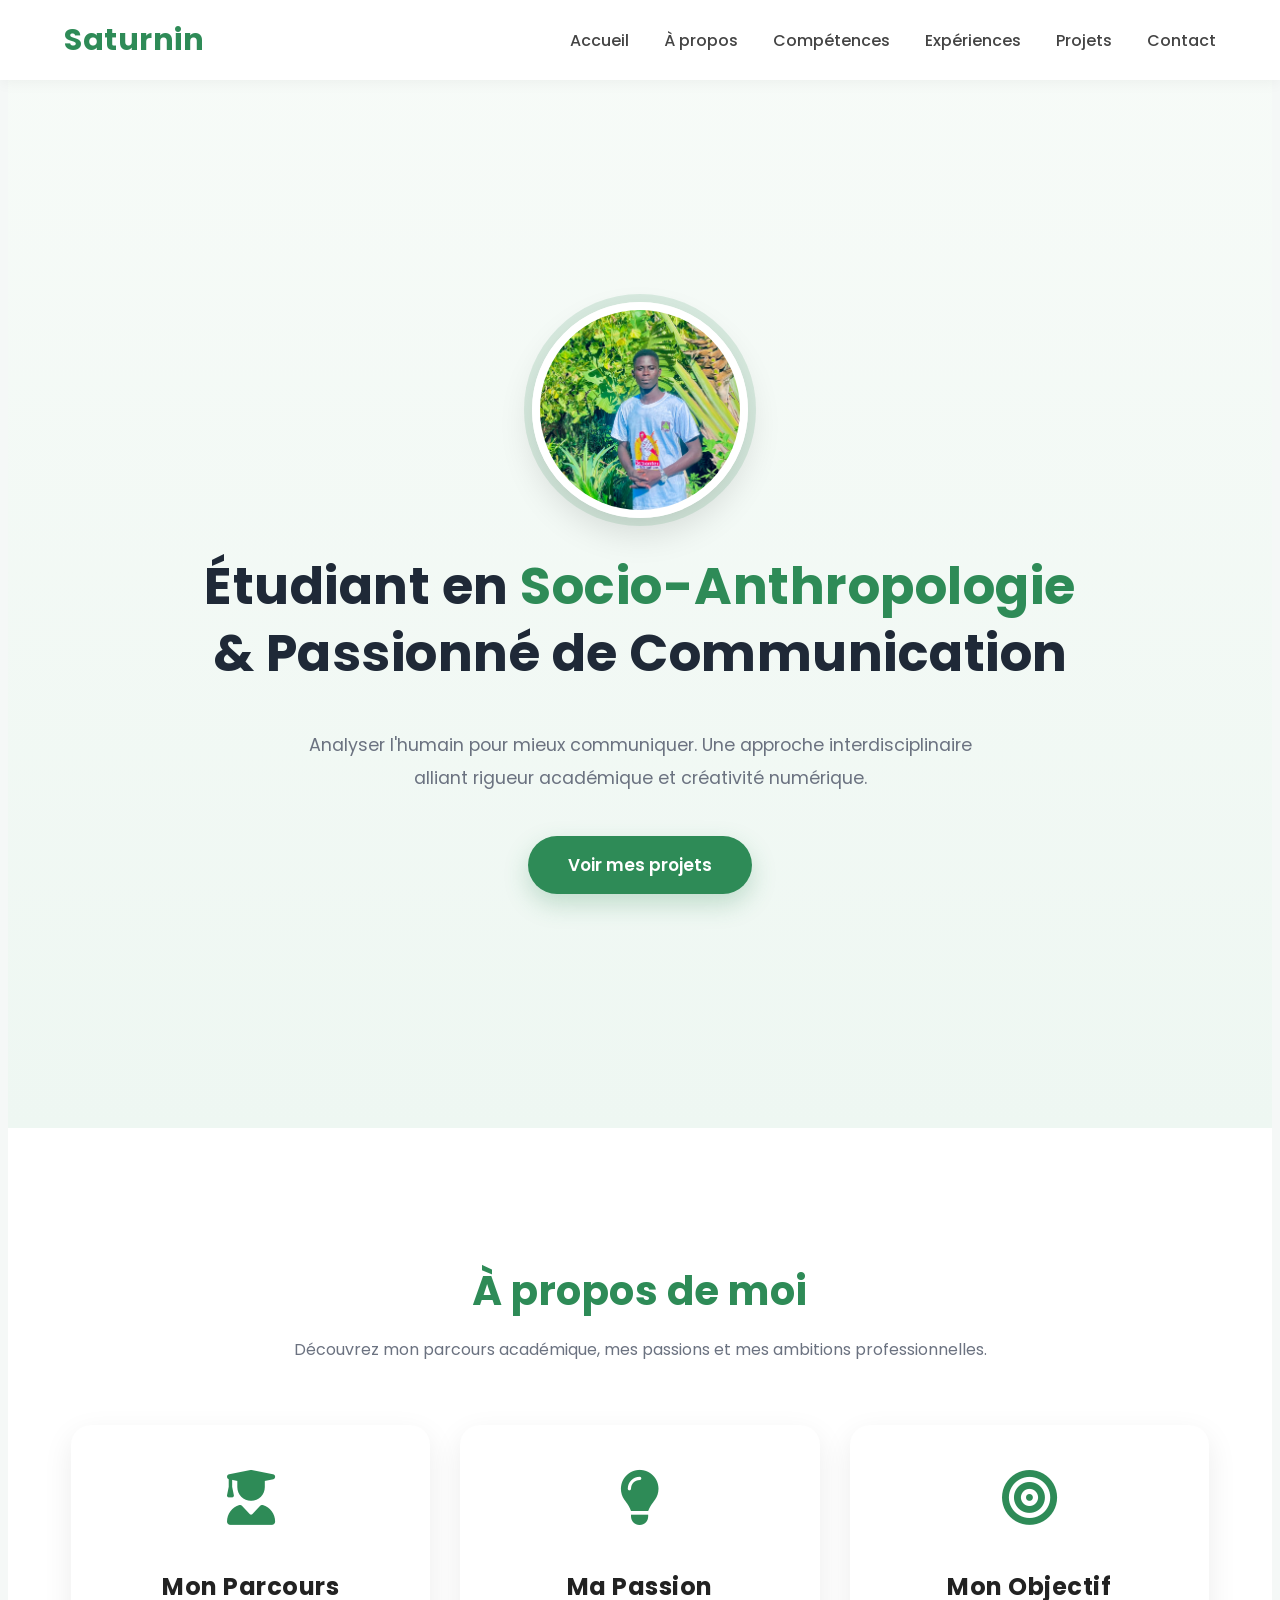
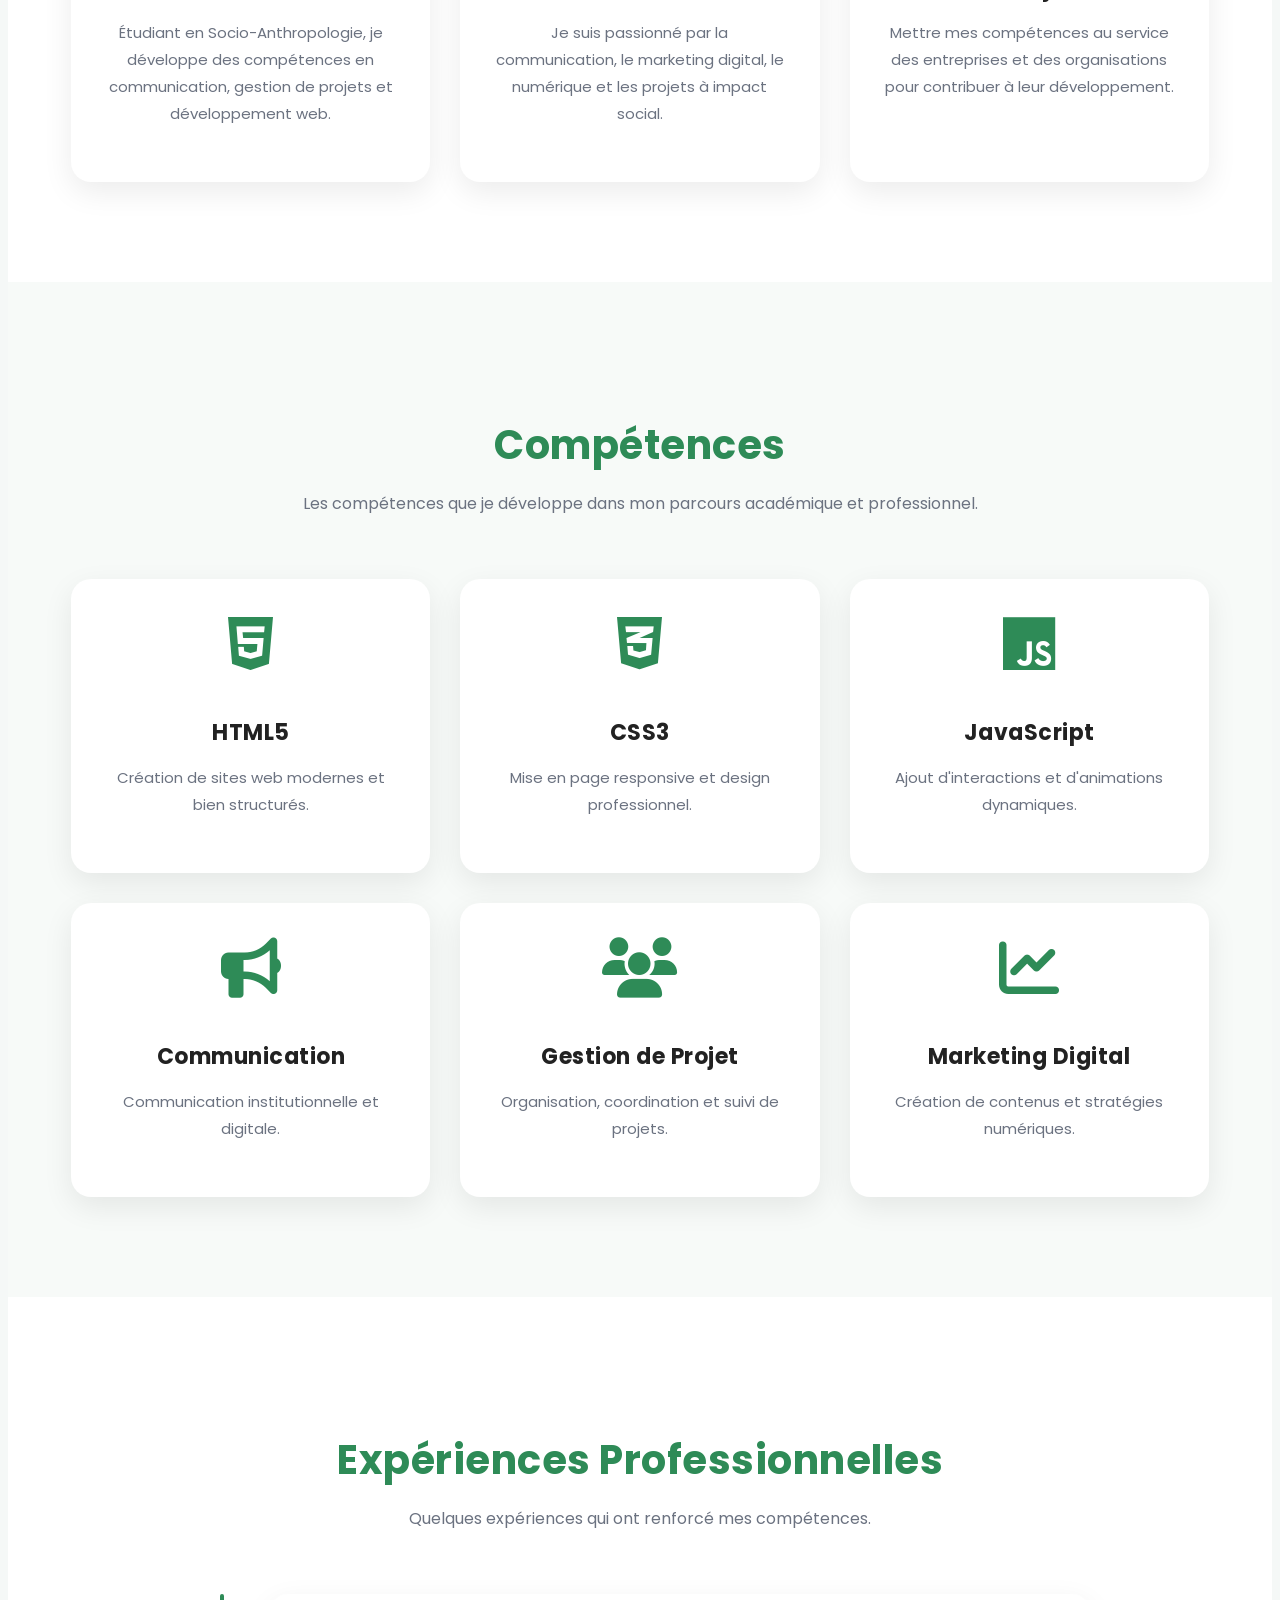
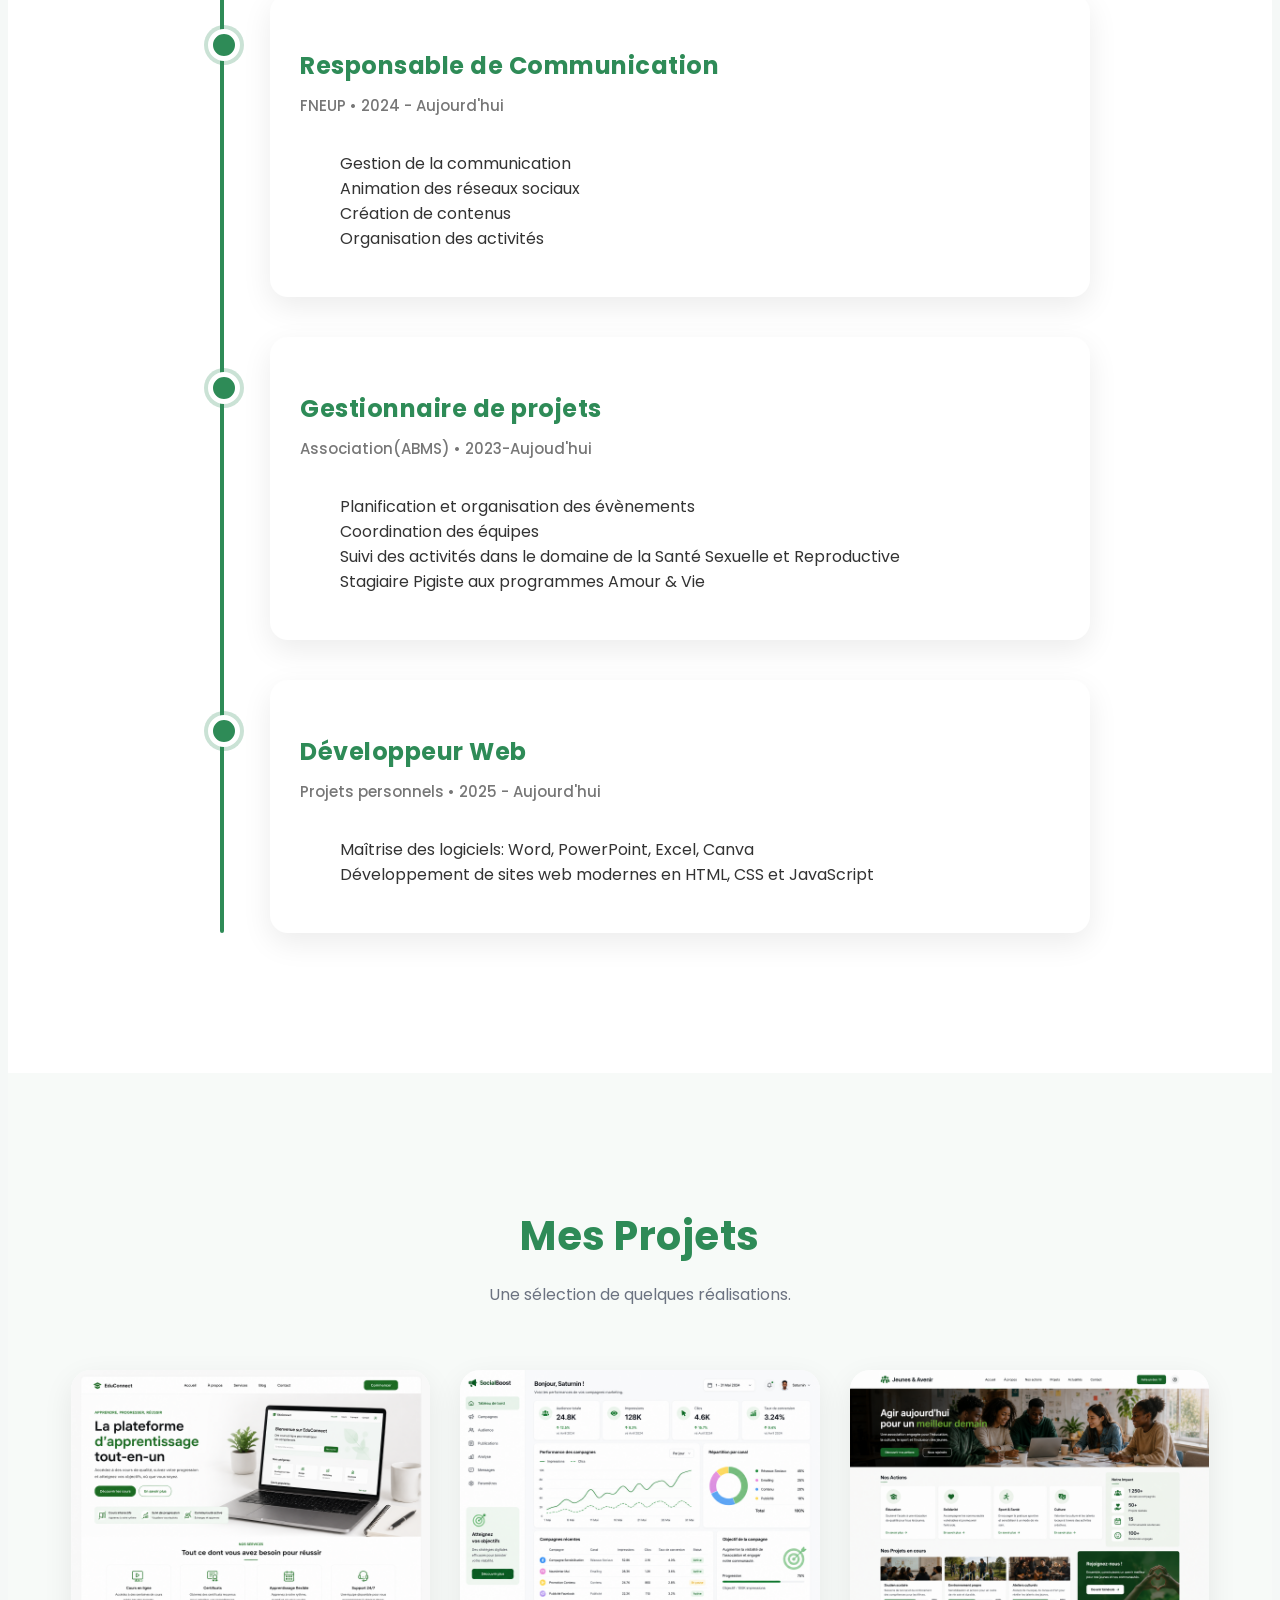
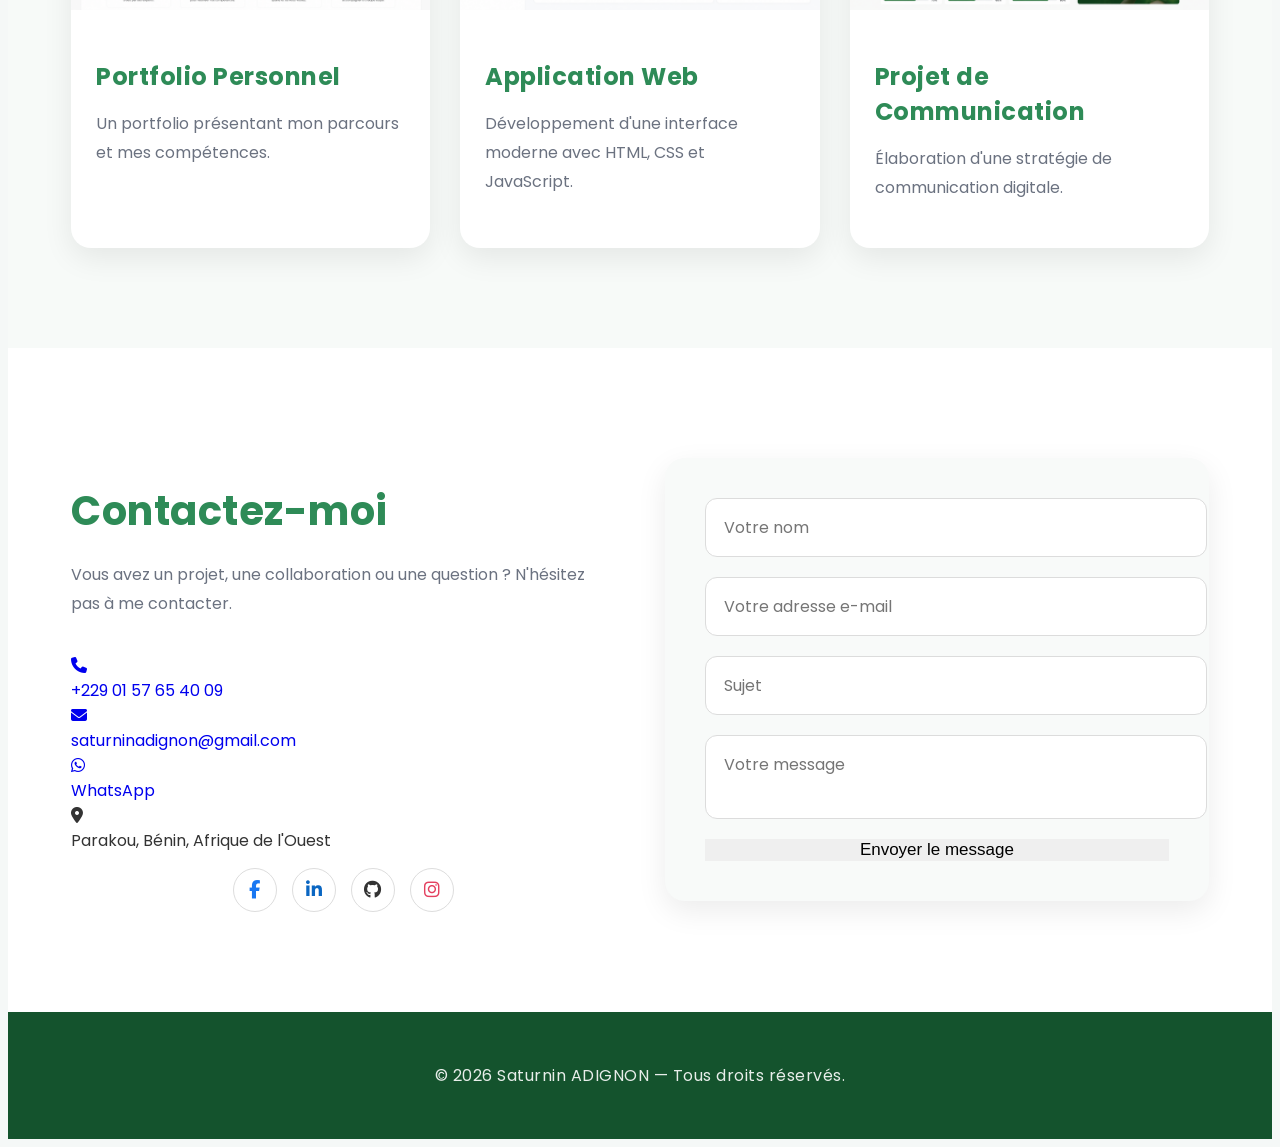
==== index.html @ 18c43eaa "Update index.html" ====
<!DOCTYPE html>
<html lang="fr">

<head>
    <meta charset="UTF-8">
    <meta name="viewport" content="width=device-width, initial-scale=1.0">
      <meta name="google-site-verification" content="kB-WthwVeuxl7f71xbuZVBMgKgtyK1ZBvYNT_BK1744" />
    <title>Saturnin ADIGNON | Portfolio</title>

    <meta name="description" content="Portfolio professionnel de Saturnin ADIGNON">

    <link rel="preconnect" href="https://fonts.googleapis.com">

    <link rel="preconnect" href="https://fonts.gstatic.com" crossorigin>

    <link href="https://fonts.googleapis.com/css2?family=Poppins:wght@300;400;500;600;700;800&display=swap" rel="stylesheet">

    <link rel="stylesheet" href="https://cdnjs.cloudflare.com/ajax/libs/font-awesome/6.7.2/css/all.min.css">

    <link rel="stylesheet" href="style.css">

</head>

<body>

<header>

<div class="container">

<div class="logo">

<h2>Saturnin</h2>
</div>
    
<nav>
<ul>

<li><a href="#accueil">Accueil</a></li>

<li><a href="#apropos">À propos</a></li>

<li><a href="#competences">Compétences</a></li>

<li><a href="#experiences">Expériences</a></li>

<li><a href="#projets">Projets</a></li>

<li><a href="#contact">Contact</a></li>

</ul>

</nav>

<div class="menu">
<button id="menu-btn"> <i class="fas fa-bars"></i> </button>

</div>

</div>

</header>

<!-- ACCUEIL -->

<section class="hero" id="accueil">

<div class="hero-content">

<img src="photo.jpg" alt="Saturnin ADIGNON">

<h1>

Étudiant en

<span>Socio-Anthropologie</span>

& Passionné de Communication

</h1>

<p>

Analyser l'humain pour mieux communiquer.

Une approche interdisciplinaire alliant rigueur académique et créativité numérique.

</p>

<div class="hero-btn">

<a href="#projets" class="btn">

Voir mes projets

</a>

</div>

</div>

</section>

<!-- A PROPOS -->

<section class="about" id="apropos">

<div class="container">

<h2>À propos de moi</h2>

<p class="titre">

Découvrez mon parcours académique, mes passions et mes ambitions professionnelles.

</p>

<div class="about-grid">

<div class="about-card">

<i class="fa-solid fa-user-graduate"></i>

<h3>Mon Parcours</h3>

<p>

Étudiant en Socio-Anthropologie, je développe des compétences en communication, gestion de projets et développement web.

</p>

</div>

<div class="about-card">

<i class="fa-solid fa-lightbulb"></i>

<h3>Ma Passion</h3>

<p>

Je suis passionné par la communication, le marketing digital, le numérique et les projets à impact social.

</p>

</div>

<div class="about-card">

<i class="fa-solid fa-bullseye"></i>

<h3>Mon Objectif</h3>

<p>

Mettre mes compétences au service des entreprises et des organisations pour contribuer à leur développement.

</p>

</div>

</div>

</div>

</section>
<!-- ==========================
     COMPÉTENCES
========================== -->

<section class="skills" id="competences">

    <div class="container">

        <h2>Compétences</h2>

        <p class="titre">
            Les compétences que je développe dans mon parcours académique et professionnel.
        </p>

        <div class="skills-grid">

            <div class="skill-card">
                <i class="fa-brands fa-html5"></i>
                <h3>HTML5</h3>
                <p>Création de sites web modernes et bien structurés.</p>
            </div>

            <div class="skill-card">
                <i class="fa-brands fa-css3-alt"></i>
                <h3>CSS3</h3>
                <p>Mise en page responsive et design professionnel.</p>
            </div>

            <div class="skill-card">
                <i class="fa-brands fa-js"></i>
                <h3>JavaScript</h3>
                <p>Ajout d'interactions et d'animations dynamiques.</p>
            </div>

            <div class="skill-card">
                <i class="fa-solid fa-bullhorn"></i>
                <h3>Communication</h3>
                <p>Communication institutionnelle et digitale.</p>
            </div>

            <div class="skill-card">
                <i class="fa-solid fa-users"></i>
                <h3>Gestion de Projet</h3>
                <p>Organisation, coordination et suivi de projets.</p>
            </div>

            <div class="skill-card">
                <i class="fa-solid fa-chart-line"></i>
                <h3>Marketing Digital</h3>
                <p>Création de contenus et stratégies numériques.</p>
            </div>

        </div>

    </div>

</section>

<!-- ==========================
     EXPÉRIENCES
========================== -->

<section class="experience" id="experiences">

    <div class="container">

        <h2>Expériences Professionnelles</h2>

        <p class="titre">
            Quelques expériences qui ont renforcé mes compétences.
        </p>

        <div class="timeline">

            <div class="timeline-item">

                <h3>Responsable de Communication</h3>

                <span>FNEUP • 2024 - Aujourd'hui</span>

                <ul class="tasks">
                  <li>Gestion de la communication</li>
                  <li>Animation des réseaux sociaux</li>
                  <li>Création de contenus</li>
                  <li>Organisation des activités</li>
                </ul>

            </div>

            <div class="timeline-item">

                <h3>Gestionnaire de projets</h3>

                <span>Association(ABMS) • 2023-Aujoud'hui</span>
                <ul class="tasks">
                 <li>Planification et organisation des évènements</li>
                 <li>Coordination des équipes</li>
                 <li>Suivi des activités dans le domaine de la Santé Sexuelle et Reproductive</li>
                 <li>Stagiaire Pigiste aux programmes Amour & Vie</li>
                </ul>
            </div>

            <div class="timeline-item">

                <h3>Développeur Web</h3>

                <span>Projets personnels • 2025 - Aujourd'hui</span>

               <ul class="tasks">
                <li>Maîtrise des logiciels: Word, PowerPoint, Excel, Canva</li>
                <li>Développement de sites web modernes en HTML, CSS et JavaScript</li>
                     </ul> 
               </div>

        </div>

    </div>

</section>

<!-- ==========================
     PROJETS
========================== -->

<section class="projects" id="projets">

    <div class="container">

        <h2>Mes Projets</h2>

        <p class="titre">
            Une sélection de quelques réalisations.
        </p>

        <div class="project-grid">

            <div class="project-card">

                <img src="projet1.jpg" alt="Projet 1">

                <div class="project-content">

                    <h3>Portfolio Personnel</h3>

                    <p>
                        Un portfolio présentant mon parcours et mes compétences.
                    </p>

                </div>

            </div>

            <div class="project-card">

                <img src="projet2.jpg" alt="Projet 2">

                <div class="project-content">

                    <h3>Application Web</h3>

                    <p>
                        Développement d'une interface moderne avec HTML, CSS et JavaScript.
                    </p>

                </div>

            </div>

            <div class="project-card">

                <img src="projet3.jpg" alt="Projet 3">

                <div class="project-content">

                    <h3>Projet de Communication</h3>

                    <p>
                        Élaboration d'une stratégie de communication digitale.
                    </p>

                </div>

            </div>

        </div>

    </div>

</section>
<!-- ==========================
     CONTACT
========================== -->

<section class="contact" id="contact">

    <div class="container">

        <div class="contact-content">

            <div class="contact-info">

                <h2>Contactez-moi</h2>

                <p>
                    Vous avez un projet, une collaboration ou une question ?
                    N'hésitez pas à me contacter.
                </p>

            <div class="contact-list">
    <a href="tel:+2290157654009" class="contact-item">
    <div class="icon-circle"><i class="fas fa-phone"></i></div>
    <span>+229 01 57 65 40 09</span>
  </a>

  <a href="mailto:saturninadignon@gmail.com" class="contact-item">
    <div class="icon-circle"><i class="fas fa-envelope"></i></div>
    <span>saturninadignon@gmail.com</span>
  </a>

  <a href="https://wa.me/2290157654009" target="_blank" class="contact-item">
    <div class="icon-circle"><i class="fab fa-whatsapp"></i></div>
    <span>WhatsApp</span>
  </a>

  <div class="contact-item">
    <div class="icon-circle"><i class="fas fa-location-dot"></i></div>
    <span>Parakou, Bénin, Afrique de l'Ouest</span>
  </div>

            </div>

<style>
.social-nouveau {
    display: flex;
    gap: 15px;
    justify-content: center;
    margin-top: 15px;
}
.social-nouveau a {
    width: 42px;
    height: 42px;
    border-radius: 50%;
    border: 1.5px solid #ddd;
    background-color: white;
    display: flex;
    align-items: center;
    justify-content: center;
    text-decoration: none;
    font-size: 18px;
    transition: 0.3s;
    color: #555;
}
.social-nouveau a:hover { transform: scale(1.1); border-color: #25D366; }
.social-nouveau .fb i { color: #1877F2; }
.social-nouveau .in i { color: #0A66C2; }
.social-nouveau .gh i { color: #333; }
.social-nouveau .ig i { color: #E4405F; }
</style>

    <div class="social-nouveau">
                <a href="https://www.facebook.com/profile.php?id=61576527830989" target="_blank" class="fb"><i class="fab fa-facebook-f"></i></a>
                <a href="https://www.linkedin.com/in/saturnin-adignon-68b606406" target="_blank" class="in"><i class="fab fa-linkedin-in"></i></a>
                <a href="https://github.com/copilot" target="_blank" class="gh"><i class="fab fa-github"></i></a>
                <a href="https://www.instagram.com/adignonmahugnon" target="_blank" class="ig"><i class="fab fa-instagram"></i></a>
          </div>

            </div>

            <div class="contact-form">

                <form action="https://formspree.io/f/xwvdzwno" method="POST">
  
                     <input type="text" name="nom" placeholder="Votre nom" required>
  
                     <input type="email" name="email" placeholder="Votre adresse e-mail" required>
  
                     <input type="text" name="sujet" placeholder="Sujet">
  
                     <textarea name="message" placeholder="Votre message" required></textarea>
  
                     <button type="submit">Envoyer le message</button>

               </form>
            </div>

        </div>

    </div>

</section>

<!-- ==========================
     FOOTER
========================== -->

<footer>

    <div class="container">

        <p>

            © 2026 Saturnin ADIGNON — Tous droits réservés.

        </p>

    </div>

</footer>

<!-- Bouton retour en haut -->

<button id="scrollTop">

    <i class="fa-solid fa-arrow-up"></i>

</button>

<!-- JavaScript -->

<script src="js/script.js"></script>

<script>
// 1. Ouvrir/Fermer quand on clique sur le bouton ☰
document.getElementById('menu-btn').addEventListener('click', function() {
    document.querySelector('nav').classList.toggle('active');
});

// 2. Fermer quand on clique sur un lien du menu
document.querySelectorAll('nav a').forEach(link => {
    link.addEventListener('click', function() {
        document.querySelector('nav').classList.remove('active');
    });
});
</script>

</body>
</html>
</body>

</html>
---- style.css ----
*====================================================
  PORTFOLIO SATURNIN ADIGNON
  FICHIER CSS
=====================================================*/

/*==========================
 GOOGLE FONT
==========================*/

@import url('https://fonts.googleapis.com/css2?family=Poppins:wght@300;400;500;600;700;800&display=swap');

/*==========================
 RESET
==========================*/

*{
    margin:0;
    padding:0;
    box-sizing:border-box;
    scroll-behavior:smooth;
}

html{
    scroll-behavior:smooth;
}

body{

    font-family:'Poppins',sans-serif;
    background:#f5f8f7;
    color:#333;
    overflow-x:hidden;

}

img{
    max-width:100%;
    display:block;
}

a{

    text-decoration:none;

}

ul{

    list-style:none;

}

.container{

    width:90%;
    max-width:1200px;
    margin:auto;

}

/*==========================
 VARIABLES
==========================*/

:root{

    --vert:#2E8B57;
    --vert-fonce:#166534;
    --gris:#6b7280;
    --blanc:#ffffff;
    --fond:#f5f8f7;
    --ombre:0 10px 30px rgba(0,0,0,.08);
    --transition:.4s;

}

/*==========================
 HEADER
==========================*/

header{

    position:fixed;

    top:0;

    left:0;

    width:100%;

    background:#ffffff;

    z-index:1000;

    box-shadow:0 2px 15px rgba(0,0,0,.05);

}

header .container{

    display:flex;

    justify-content:space-between;

    align-items:center;

    height:80px;

}

.logo h2{

    color:var(--vert);

    font-size:30px;

    font-weight:700;

}

/*==========================
 MENU
==========================*/

nav ul{

    display:flex;

    gap:35px;

}

nav ul li a{

    color:#444;

    font-weight:500;

    transition:var(--transition);

    position:relative;

}

nav ul li a:hover{

    color:var(--vert);

}

nav ul li a::after{

    content:"";

    position:absolute;

    width:0;

    height:3px;

    background:var(--vert);

    left:0;

    bottom:-8px;

    transition:.4s;

}

nav ul li a:hover::after{

    width:100%;

}

/*==========================
 MENU MOBILE
==========================*/

.menu{

    display:none;

    font-size:30px;

    cursor:pointer;

    color:var(--vert);

}

/*==========================
 BOUTON
==========================*/

.btn{

    display:inline-block;

    padding:15px 35px;

    background:var(--vert);

    color:white;

    border-radius:50px;

    transition:.4s;

    font-weight:600;

    box-shadow:0 10px 25px rgba(46,139,87,.25);

}

.btn:hover{

    background:var(--vert-fonce);

    transform:translateY(-5px);

}
/*====================================================
  SECTION HERO (ACCUEIL)
=====================================================*/

.hero{

    min-height:100vh;

    display:flex;

    justify-content:center;

    align-items:center;

    text-align:center;

    padding:140px 20px 80px;

    background:linear-gradient(180deg,#f7fbf8 0%,#eef7f2 100%);

}

.hero-content{

    max-width:900px;

}

.hero-content img{

    width:200px;

    height:200px;

    border-radius:50%;

    object-fit:cover;

    margin:auto;

    border:8px solid #ffffff;

    box-shadow:
    0 0 0 8px rgba(46,139,87,.15),
    0 15px 35px rgba(0,0,0,.12);

    transition:.4s;

}

.hero-content img:hover{

    transform:scale(1.05);

}

.hero-content h1{

    margin-top:35px;

    font-size:3.2rem;

    line-height:1.3;

    font-weight:700;

    color:#1f2937;

}

.hero-content span{

    color:var(--vert);

}

.hero-content p{

    margin:30px auto;

    max-width:700px;

    color:var(--gris);

    font-size:1.1rem;

    line-height:1.9;

}

.hero-btn{

    margin-top:40px;

}

.hero-btn .btn{

    font-size:17px;

    padding:16px 40px;

}

.hero-btn .btn:hover{

    transform:translateY(-6px);

}

/*==========================
  ANIMATION HERO
==========================*/

.hero-content{

    animation:fadeUp 1s ease;

}

@keyframes fadeUp{

    from{

        opacity:0;

        transform:translateY(40px);

    }

    to{

        opacity:1;

        transform:translateY(0);

    }

}

/*==========================
  PETITS ÉCRANS
==========================*/

@media(max-width:992px){

.hero-content h1{

font-size:2.6rem;

}

}

@media(max-width:768px){

.hero{

padding-top:120px;

}

.hero-content img{

width:170px;

height:170px;

}

.hero-content h1{

font-size:2rem;

}

.hero-content p{

font-size:16px;

}

.hero-btn .btn{

width:100%;

max-width:280px;

}

}
/*====================================================
  SECTION À PROPOS
=====================================================*/

.about{

    padding:100px 0;

    background:#ffffff;

}

.about h2{

    text-align:center;

    font-size:2.5rem;

    color:var(--vert);

    margin-bottom:15px;

}

.about .titre{

    text-align:center;

    color:var(--gris);

    max-width:700px;

    margin:0 auto 60px;

    line-height:1.8;

}

.about-grid{

    display:grid;

    grid-template-columns:repeat(3,1fr);

    gap:30px;

}

.about-card{

    background:#ffffff;

    padding:40px 30px;

    border-radius:20px;

    text-align:center;

    box-shadow:var(--ombre);

    transition:var(--transition);

    border-top:5px solid transparent;

}

.about-card:hover{

    transform:translateY(-12px);

    border-top:5px solid var(--vert);

    box-shadow:0 20px 40px rgba(0,0,0,.12);

}

.about-card i{

    font-size:55px;

    color:var(--vert);

    margin-bottom:20px;

}

.about-card h3{

    font-size:24px;

    margin-bottom:15px;

    color:#222;

}

.about-card p{

    color:var(--gris);

    line-height:1.8;

    font-size:15px;

}

/*==========================
  RESPONSIVE
==========================*/

@media(max-width:992px){

.about-grid{

grid-template-columns:repeat(2,1fr);

}

}

@media(max-width:768px){

.about{

padding:80px 0;

}

.about h2{

font-size:2rem;

}

.about-grid{

grid-template-columns:1fr;

gap:25px;

}

.about-card{

padding:35px 25px;

}

.about-card i{

font-size:45px;

}

.about-card h3{

font-size:22px;

}

}
/*====================================================
  SECTION COMPÉTENCES
=====================================================*/

.skills{

    padding:100px 0;

    background:#f7faf8;

}

.skills h2{

    text-align:center;

    font-size:2.5rem;

    color:var(--vert);

    margin-bottom:15px;

}

.skills .titre{

    text-align:center;

    color:var(--gris);

    max-width:700px;

    margin:0 auto 60px;

    line-height:1.8;

}

.skills-grid{

    display:grid;

    grid-template-columns:repeat(3,1fr);

    gap:30px;

}

.skill-card{

    background:#ffffff;

    padding:35px 30px;

    text-align:center;

    border-radius:20px;

    box-shadow:var(--ombre);

    transition:var(--transition);

    cursor:pointer;

    border-bottom:5px solid transparent;

}

.skill-card:hover{

    transform:translateY(-10px);

    border-bottom:5px solid var(--vert);

    box-shadow:0 20px 40px rgba(0,0,0,.12);

}

.skill-card i{

    font-size:60px;

    color:var(--vert);

    margin-bottom:20px;

}

.skill-card h3{

    font-size:22px;

    margin-bottom:15px;

    color:#222;

}

.skill-card p{

    color:var(--gris);

    line-height:1.8;

    font-size:15px;

}

/*==========================
ANIMATION DES CARTES
==========================*/

.skill-card:hover i{

    transform:scale(1.2) rotate(8deg);

    transition:.4s;

}

/*==========================
RESPONSIVE
==========================*/

@media(max-width:992px){

.skills-grid{

grid-template-columns:repeat(2,1fr);

}

}

@media(max-width:768px){

.skills{

padding:80px 0;

}

.skills h2{

font-size:2rem;

}

.skills-grid{

grid-template-columns:1fr;

gap:25px;

}

.skill-card{

padding:30px 25px;

}

.skill-card i{

font-size:50px;

}

.skill-card h3{

font-size:20px;

}

}
/*====================================================
  SECTION EXPÉRIENCES
=====================================================*/

.experience{

    padding:100px 0;

    background:#ffffff;

}

.experience h2{

    text-align:center;

    font-size:2.5rem;

    color:var(--vert);

    margin-bottom:15px;

}

.experience .titre{

    text-align:center;

    color:var(--gris);

    max-width:700px;

    margin:0 auto 60px;

    line-height:1.8;

}

/*==========================
 TIMELINE
==========================*/

.timeline{

    position:relative;

    max-width:900px;

    margin:auto;

}

.timeline::before{

    content:"";

    position:absolute;

    left:30px;

    top:0;

    width:4px;

    height:100%;

    background:var(--vert);

    border-radius:20px;

}

.timeline-item{

    position:relative;

    background:#fff;

    margin-left:80px;

    margin-bottom:40px;

    padding:30px;

    border-radius:18px;

    box-shadow:var(--ombre);

    transition:var(--transition);

}

.timeline-item:hover{

    transform:translateY(-8px);

    box-shadow:0 20px 40px rgba(0,0,0,.12);

}

.timeline-item::before{

    content:"";

    position:absolute;

    width:22px;

    height:22px;

    border-radius:50%;

    background:var(--vert);

    left:-62px;

    top:35px;

    border:5px solid #fff;

    box-shadow:0 0 0 4px rgba(46,139,87,.25);

}

.timeline-item h3{

    color:var(--vert);

    font-size:24px;

    margin-bottom:10px;

}

.timeline-item span{

    display:inline-block;

    color:#777;

    font-size:15px;

    margin-bottom:18px;

    font-weight:500;

}

.timeline-item p{

    color:var(--gris);

    line-height:1.9;

    font-size:15px;

}

/*==========================
 RESPONSIVE
==========================*/

@media(max-width:768px){

.timeline::before{

left:15px;

}

.timeline-item{

margin-left:45px;

padding:25px;

}

.timeline-item::before{

left:-40px;

width:18px;

height:18px;

}

.timeline-item h3{

font-size:20px;

}

}
/*====================================================
  SECTION PROJETS
=====================================================*/

.projects{

    padding:100px 0;

    background:#f7faf8;

}

.projects h2{

    text-align:center;

    font-size:2.5rem;

    color:var(--vert);

    margin-bottom:15px;

}

.projects .titre{

    text-align:center;

    color:var(--gris);

    max-width:700px;

    margin:0 auto 60px;

    line-height:1.8;

}

/*==========================
  GRILLE DES PROJETS
==========================*/

.project-grid{

    display:grid;

    grid-template-columns:repeat(3,1fr);

    gap:30px;

}

.project-card{

    background:#ffffff;

    border-radius:20px;

    overflow:hidden;

    box-shadow:var(--ombre);

    transition:var(--transition);

}

.project-card:hover{

    transform:translateY(-12px);

    box-shadow:0 25px 45px rgba(0,0,0,.15);

}

.project-card img{

    width:100%;

    height:240px;

    object-fit:cover;

    transition:.5s;

}

.project-card:hover img{

    transform:scale(1.08);

}

.project-content{

    padding:25px;

}

.project-content h3{

    color:var(--vert);

    font-size:24px;

    margin-bottom:15px;

}

.project-content p{

    color:var(--gris);

    line-height:1.8;

    margin-bottom:20px;

}

/*==========================
  BOUTON PROJET
==========================*/

.project-content a{

    display:inline-block;

    padding:12px 25px;

    background:var(--vert);

    color:#fff;

    border-radius:30px;

    font-weight:600;

    transition:.4s;

}

.project-content a:hover{

    background:var(--vert-fonce);

    transform:translateY(-4px);

}

/*==========================
  RESPONSIVE
==========================*/

@media(max-width:992px){

.project-grid{

grid-template-columns:repeat(2,1fr);

}

}

@media(max-width:768px){

.projects{

padding:80px 0;

}

.projects h2{

font-size:2rem;

}

.project-grid{

grid-template-columns:1fr;

gap:25px;

}

.project-card img{

height:220px;

}

.project-content{

padding:20px;

}

.project-content h3{

font-size:21px;

}

}
/*====================================================
  SECTION CONTACT
=====================================================*/

.contact{

    padding:100px 0;

    background:#ffffff;

}

.contact-content{

    display:grid;

    grid-template-columns:1fr 1fr;

    gap:50px;

    align-items:center;

}

.contact-info h2{

    font-size:2.5rem;

    color:var(--vert);

    margin-bottom:20px;

}

.contact-info>p{

    color:var(--gris);

    line-height:1.8;

    margin-bottom:35px;

}

.info p{

    display:flex;

    align-items:center;

    gap:15px;

    margin-bottom:20px;

    font-size:17px;

    color:#444;

}

.info i{

    width:50px;

    height:50px;

    background:var(--vert);

    color:#fff;

    border-radius:50%;

    display:flex;

    justify-content:center;

    align-items:center;

    font-size:20px;

}

.social{

    display:flex;

    gap:15px;

    margin-top:35px;

}

.social a{

    width:50px;

    height:50px;

    border-radius:50%;

    background:var(--vert);

    color:#fff;

    display:flex;

    justify-content:center;

    align-items:center;

    font-size:20px;

    transition:var(--transition);

}

.social a:hover{

    background:var(--vert-fonce);

    transform:translateY(-6px);

}

/*==========================
 FORMULAIRE
==========================*/

.contact-form{

    background:#f8faf9;

    padding:40px;

    border-radius:20px;

    box-shadow:var(--ombre);

}

.contact-form form{

    display:flex;

    flex-direction:column;

    gap:20px;

}

.contact-form input,

.contact-form textarea{

    width:100%;

    padding:16px 18px;

    border:1px solid #dcdcdc;

    border-radius:12px;

    outline:none;

    font-size:16px;

    font-family:'Poppins',sans-serif;

    transition:.3s;

}

.contact-form input:focus,

.contact-form textarea:focus{

    border-color:var(--vert);

    box-shadow:0 0 8px rgba(46,139,87,.2);

}

.contact-form textarea{

    resize:none;

}

.contact-form button{

    border:none;

    cursor:pointer;

    font-size:17px;

}

/*==========================
 RESPONSIVE
==========================*/

@media(max-width:992px){

.contact-content{

grid-template-columns:1fr;

}

.contact-info{

text-align:center;

}

.info p{

justify-content:center;

}

.social{

justify-content:center;

}

}

@media(max-width:768px){

.contact{

padding:80px 0;

}

.contact-info h2{

font-size:2rem;

}

.contact-form{

padding:25px;

}

}
/*
footer{====================================================
  FOOTER
=====================================================*/
footer{

    background:#14532d;

    color:#ffffff;

    padding:35px 0;

    text-align:center;
}
footer p{

    font-size:16px;

    letter-spacing:.5px;

    opacity:.9;

}

footer span{

    color:#86efac;

    font-weight:600;

}

/*====================================================
  BOUTON RETOUR EN HAUT
=====================================================*/

#scrollTop{

    position:fixed;

    right:25px;

    bottom:25px;

    width:55px;

    height:55px;

    border:none;

    border-radius:50%;

    background:var(--vert);

    color:#ffffff;

    font-size:22px;

    cursor:pointer;

    display:flex;

    justify-content:center;

    align-items:center;

    box-shadow:0 10px 25px rgba(0,0,0,.20);

    opacity:0;

    visibility:hidden;

    transition:all .4s ease;

    z-index:999;

}

#scrollTop:hover{

    background:var(--vert-fonce);

    transform:translateY(-5px) scale(1.08);

}

#scrollTop.show{

    opacity:1;

    visibility:visible;

}

/*====================================================
  SÉLECTION DU TEXTE
=====================================================*/

::selection{

    background:var(--vert);

    color:#ffffff;

}

/*====================================================
  BARRE DE DÉFILEMENT
=====================================================*/

::-webkit-scrollbar{

    width:10px;

}

::-webkit-scrollbar-track{

    background:#edf5ef;

}

::-webkit-scrollbar-thumb{

    background:var(--vert);

    border-radius:20px;

}

::-webkit-scrollbar-thumb:hover{

    background:var(--vert-fonce);


}
/*====================================================
  ANIMATIONS GÉNÉRALES
=====================================================*/

.fade-up{

    opacity:0;

    transform:translateY(50px);

    transition:all .8s ease;

}

.fade-up.active{

    opacity:1;

    transform:translateY(0);

}

/* Animation des cartes */

.about-card,
.skill-card,
.project-card,
.timeline-item,
.contact-form{

    transition:
    transform .4s ease,
    box-shadow .4s ease;

}

.about-card:hover,
.skill-card:hover,
.project-card:hover,
.timeline-item:hover,
.contact-form:hover{

    transform:translateY(-10px);

    box-shadow:0 20px 40px rgba(0,0,0,.15);

}

/*====================================================
  IMAGE DE PROFIL
=====================================================*/

.hero-content img{

    animation:photoFloat 4s ease-in-out infinite;

}

@keyframes photoFloat{

    0%{

        transform:translateY(0);

    }

    50%{

        transform:translateY(-10px);

    }

    100%{

        transform:translateY(0);

    }

}

/*====================================================
  TITRES
=====================================================*/

h1,h2,h3{

    letter-spacing:.5px;

}

section{

    scroll-margin-top:90px;

}

/*====================================================
  RESPONSIVE TABLETTE
=====================================================*/

@media(max-width:992px){

header .container{

padding:0 20px;

}

nav ul{

gap:20px;

}

.hero-content h1{

font-size:2.4rem;

}

}

/*====================================================
  RESPONSIVE MOBILE
=====================================================*/

@media(max-width:768px) {  

header{

height:75px;

}

header .container{

height:75px;

}

.menu{

display:block;

}

nav{

position:absolute;

top:75px;

left:0;

width:100%;

background:#ffffff;

display:none;

box-shadow:0 15px 30px rgba(0,0,0,.10);

}

nav.active{

display:block;

}

  /* ===== CORRECTIONS FINALES ===== */

/* 1. Changer seulement la couleur de "Saturnin" en bleu */
.logo h2{
    color:#2563eb;
}

/* 2. Centrer le formulaire et lui donner un joli bloc */
.contact-form {
    margin: 40px auto;
    max-width: 500px;
    padding: 25px;
    background: white;
    border-radius: 12px;
    box-shadow: 0 4px 15px rgba(0,0,0,0.08);
}

/* 3. Rendre le bouton vert et cliquable */
button[type="submit"]{
    background: var(--vert);
    color: white;
    padding: 14px;
    border: none;
    border-radius: 8px;
    width: 100%;
    font-size: 16px;
    font-weight: 600;
    margin-top: 15px;
    cursor: pointer;
    transition: 0.3s;
}

button[type="submit"]:hover{
    opacity: 0.85;
}

/* 4. Aérer le footer et le centrer */
footer {
    width: 100%;
    padding: 35px 20px;
    text-align: center;
    background: var(--vert-foncé);
    color: white;
    margin-top: 50px;
}

/* 5. Pour que ça soit joli sur téléphone */
@media (max-width: 768px) {
    .contact-form {
        margin: 20px;
        padding: 20px;
    }
}
  /* ===== CORRIGER SEULEMENT LE FOOTER ===== */

footer {
    background: #0d4d2a; /* Vert foncé */
    color: white;
    padding: 35px 20px;
    text-align: center;
    margin-top: 50px;
    width: 100%;
}

footer p {
    color: white !important; /* Force le texte en blanc */
    font-size: 15px;
    opacity: 1 !important;
}
  /* ===== MENU MOBILE QUI S'OUVRE ===== */
@media (max-width: 768px) {
    /* Cache le menu par défaut sur téléphone */
    nav {
        display: none;
        position: absolute;
        top: 60px; /* sous le header */
        right: 0;
        width: 70%;
        background: white;
        padding: 20px;
        box-shadow: -2px 0 10px rgba(0,0,0,0.1);
        z-index: 1000;
    }

    /* Quand on clique, JS ajoute .active et le menu apparaît */
    nav.active {
        display: block;
    }

    /* Pour que les liens soient en colonne */
    nav ul {
        flex-direction: column;
        gap: 15px;
    }

    /* Rendre les 3 tirets cliquables */
    .menu-toggle {
        cursor: pointer;
        font-size: 24px;
    }
}
  @media (max-width: 768px) {
    nav {
        display: none;
    }
    nav.active {
        display: block;
        position: absolute;
        top: 60px;
        right: 10px;
        background: white;
        padding: 15px;
        box-shadow: 0 2px 5px rgba(0,0,0,0.2);
    }
  }#menu-btn {
    z-index: 9999;
    cursor: pointer;
    background: none;
    border: none;
    font-size: 24px;
}

/* Cacher le menu sur mobile par défaut */
nav {
    display: none;
}

/* Quand on clique, on l'affiche */
nav.active {
    display: block;
    position: absolute;
    top: 60px;
    right: 10px;
    background: white;
    padding: 15px;
    box-shadow: 0 2px 5px rgba(0,0,0,0.2);
}
  .contact-list {
    display: flex;
    flex-direction: column; 
    gap: 20px; 
    margin: 30px 0;
}
.contact-item {
    display: flex;
    align-items: center;
    gap: 15px;
    text-decoration: none;
    color: #333;
    font-size: 16px;
}
.icon-circle {
    width: 50px;
    height: 50px;
    background: #1e8e3e; /* LE VERT */
    border-radius: 50%;
    display: flex;
    align-items: center;
    justify-content: center;
    color: white; /* L'ICÔNE EN BLANC */
    font-size: 20px;
  }
  .tasks li {
  list-style: none; 
}

.tasks li::before {
  content: "• ";
  color: #000; /* noir */
  font-weight: bold;
  margin-right: 10px;
  font-size: 16px;
}
  nav ul{
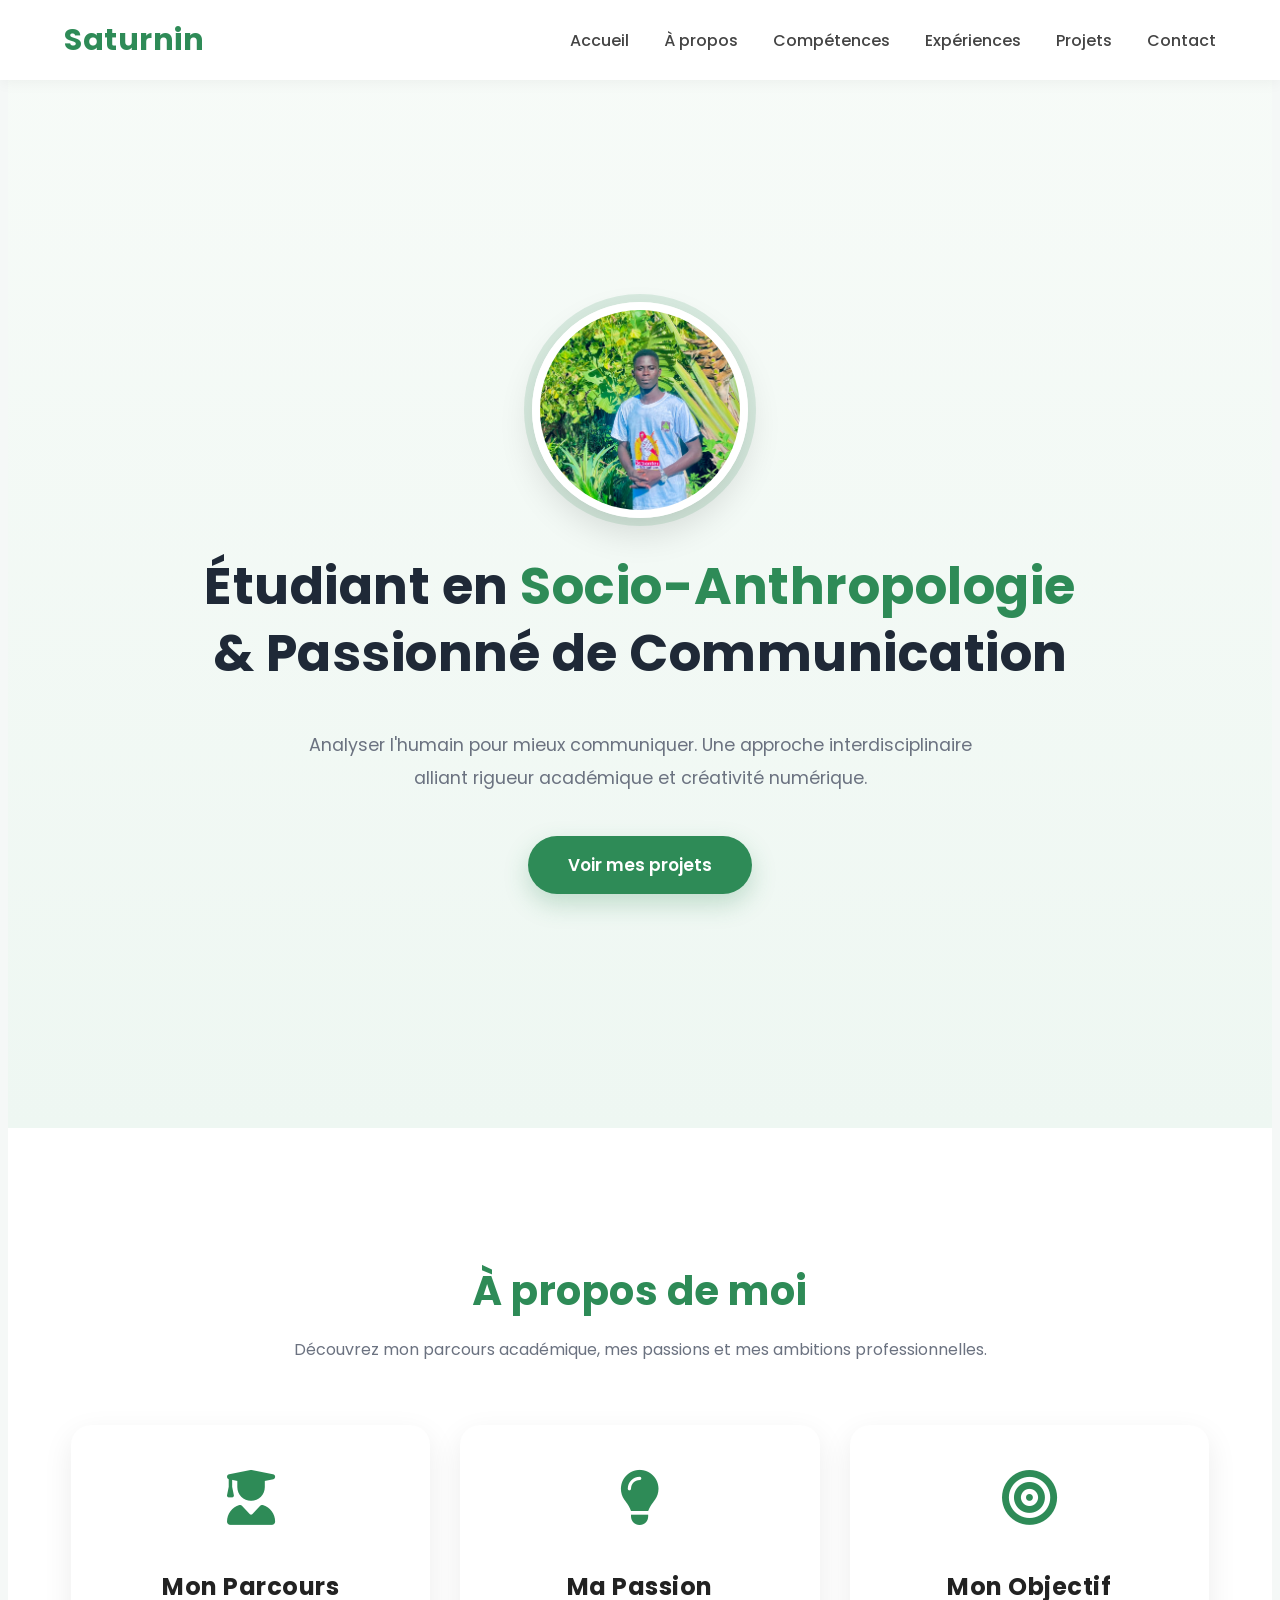
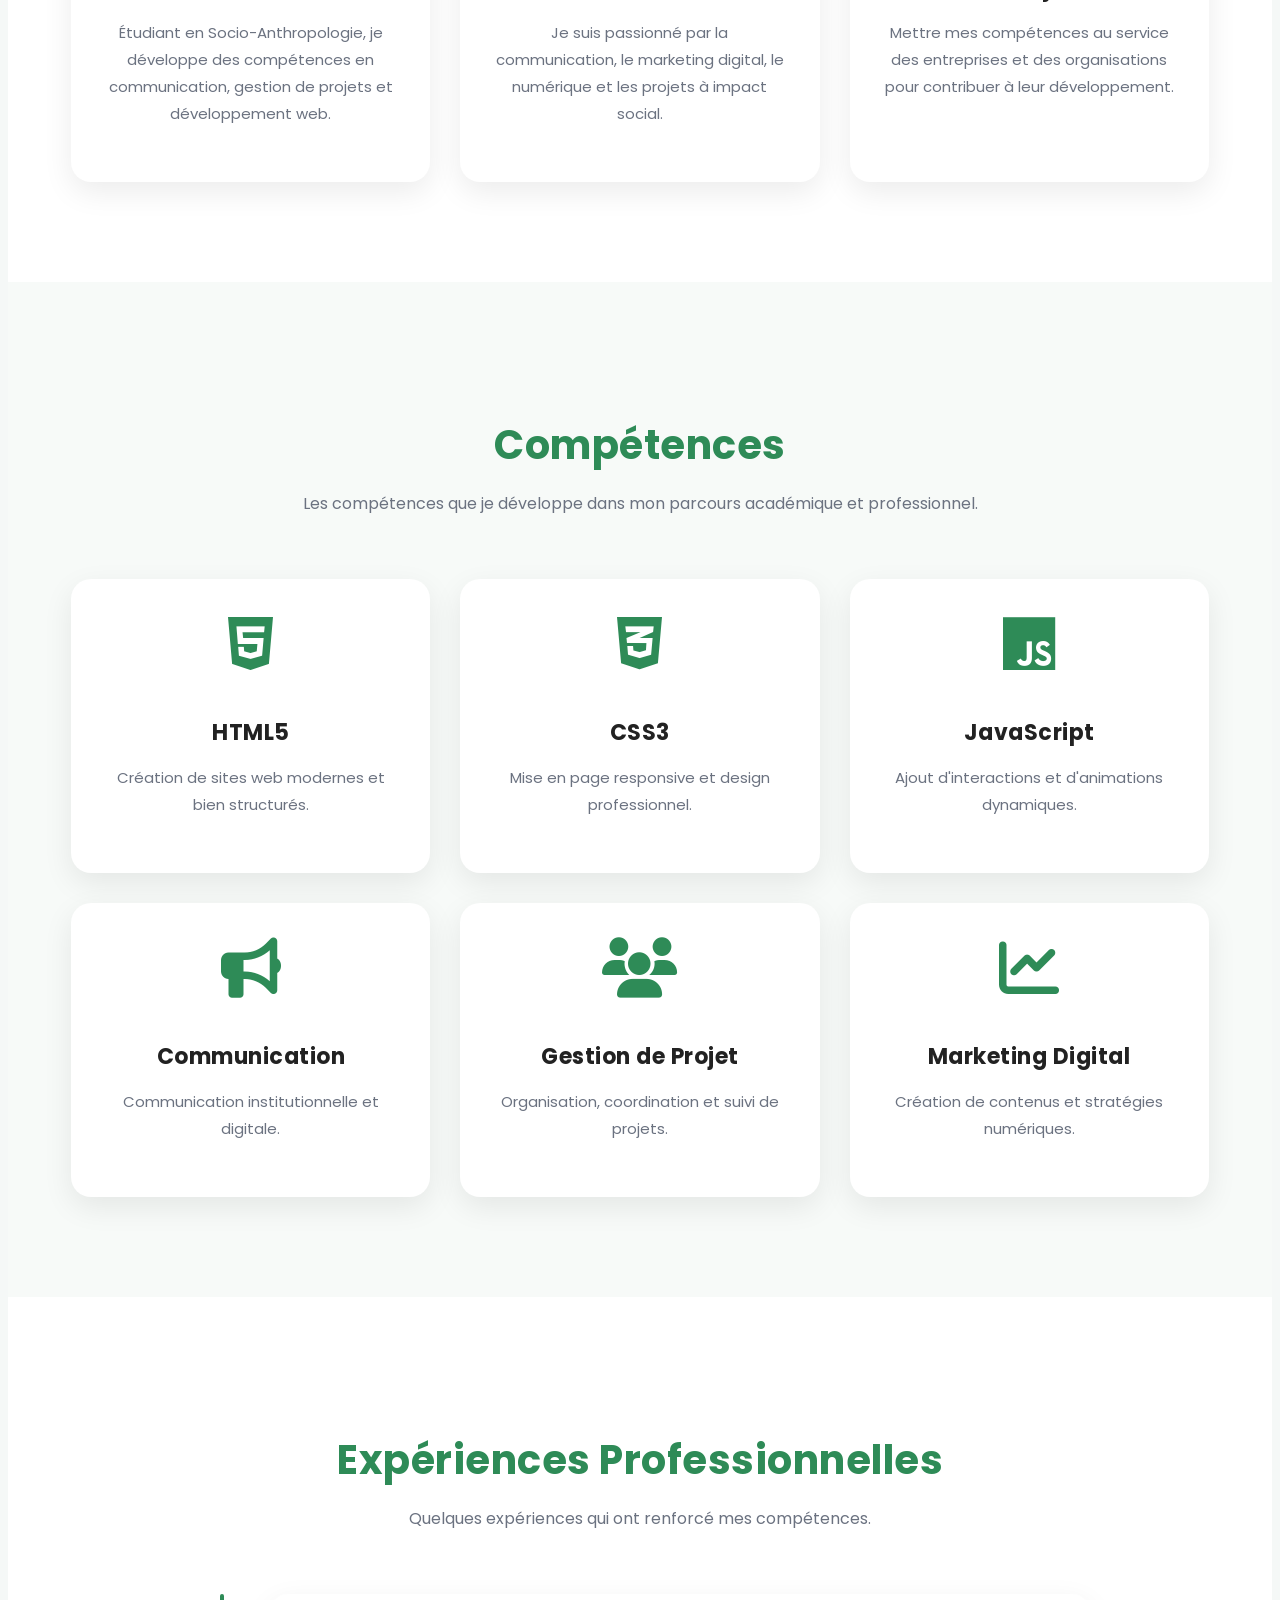
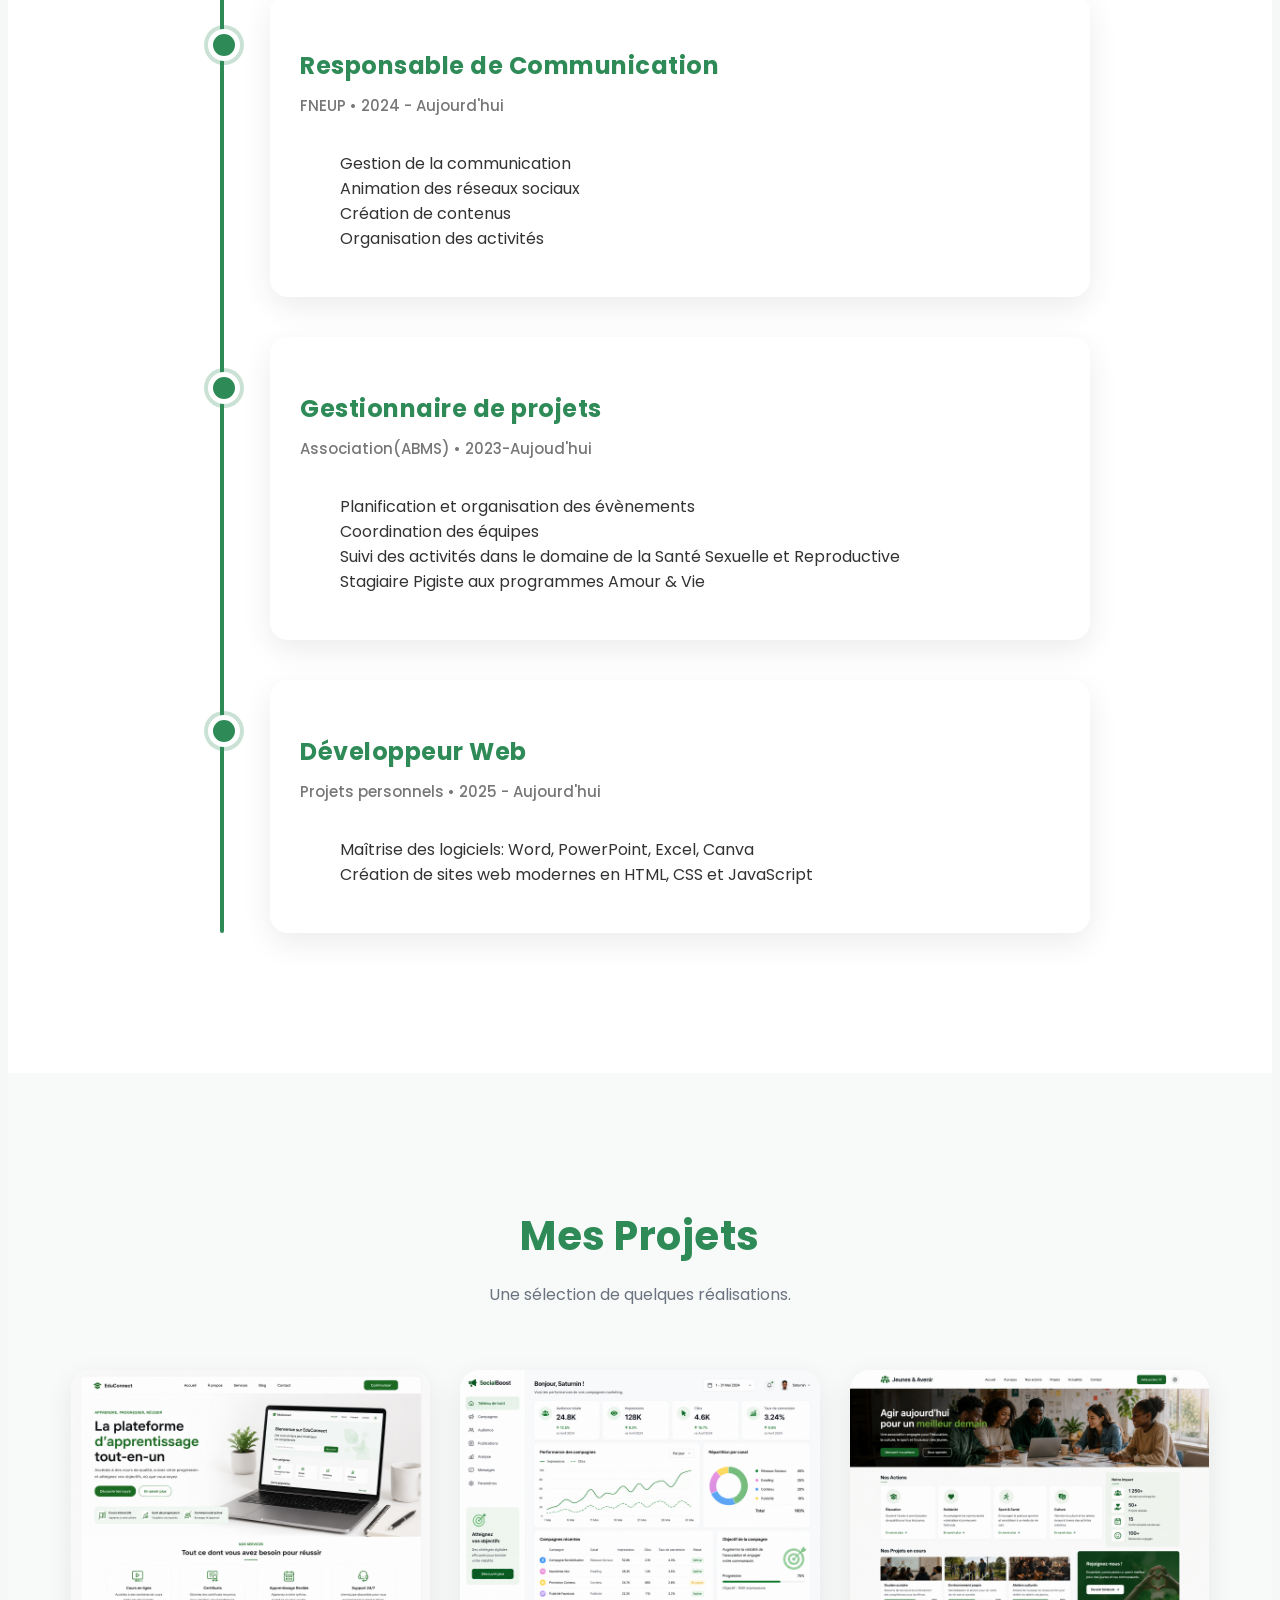
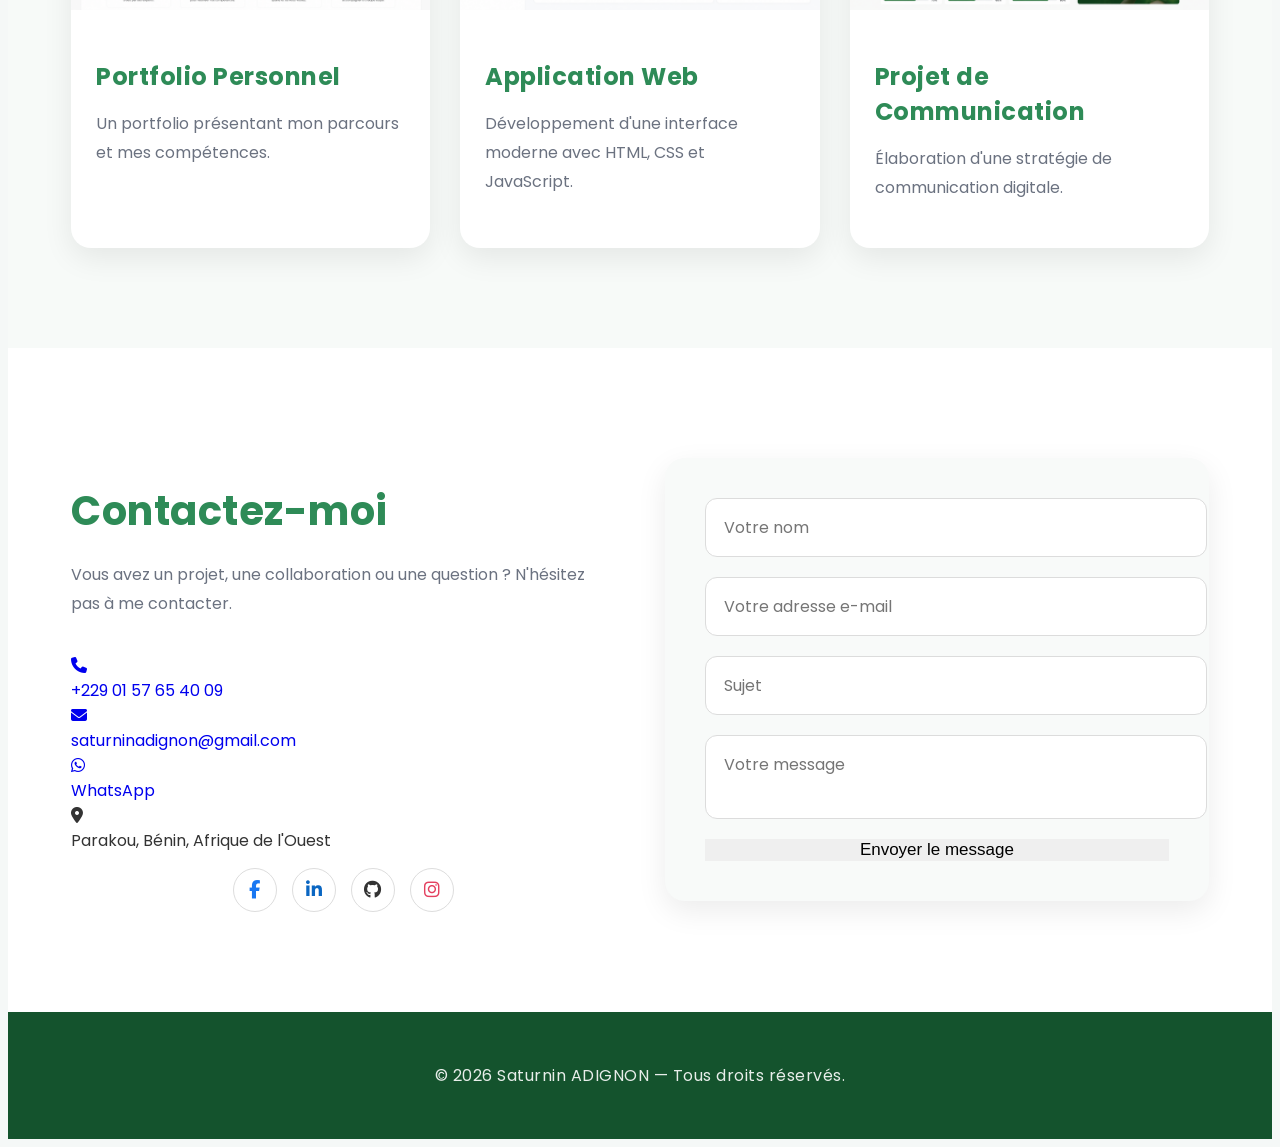
==== commit c6f32be3: "Update index.html" ====
--- a/index.html
+++ b/index.html
@@ -273,7 +273,7 @@
 
                <ul class="tasks">
                 <li>Maîtrise des logiciels: Word, PowerPoint, Excel, Canva</li>
-                <li>Développement de sites web modernes en HTML, CSS et JavaScript</li>
+                <li>Création de sites web modernes en HTML, CSS et JavaScript</li>
                      </ul> 
                </div>
 
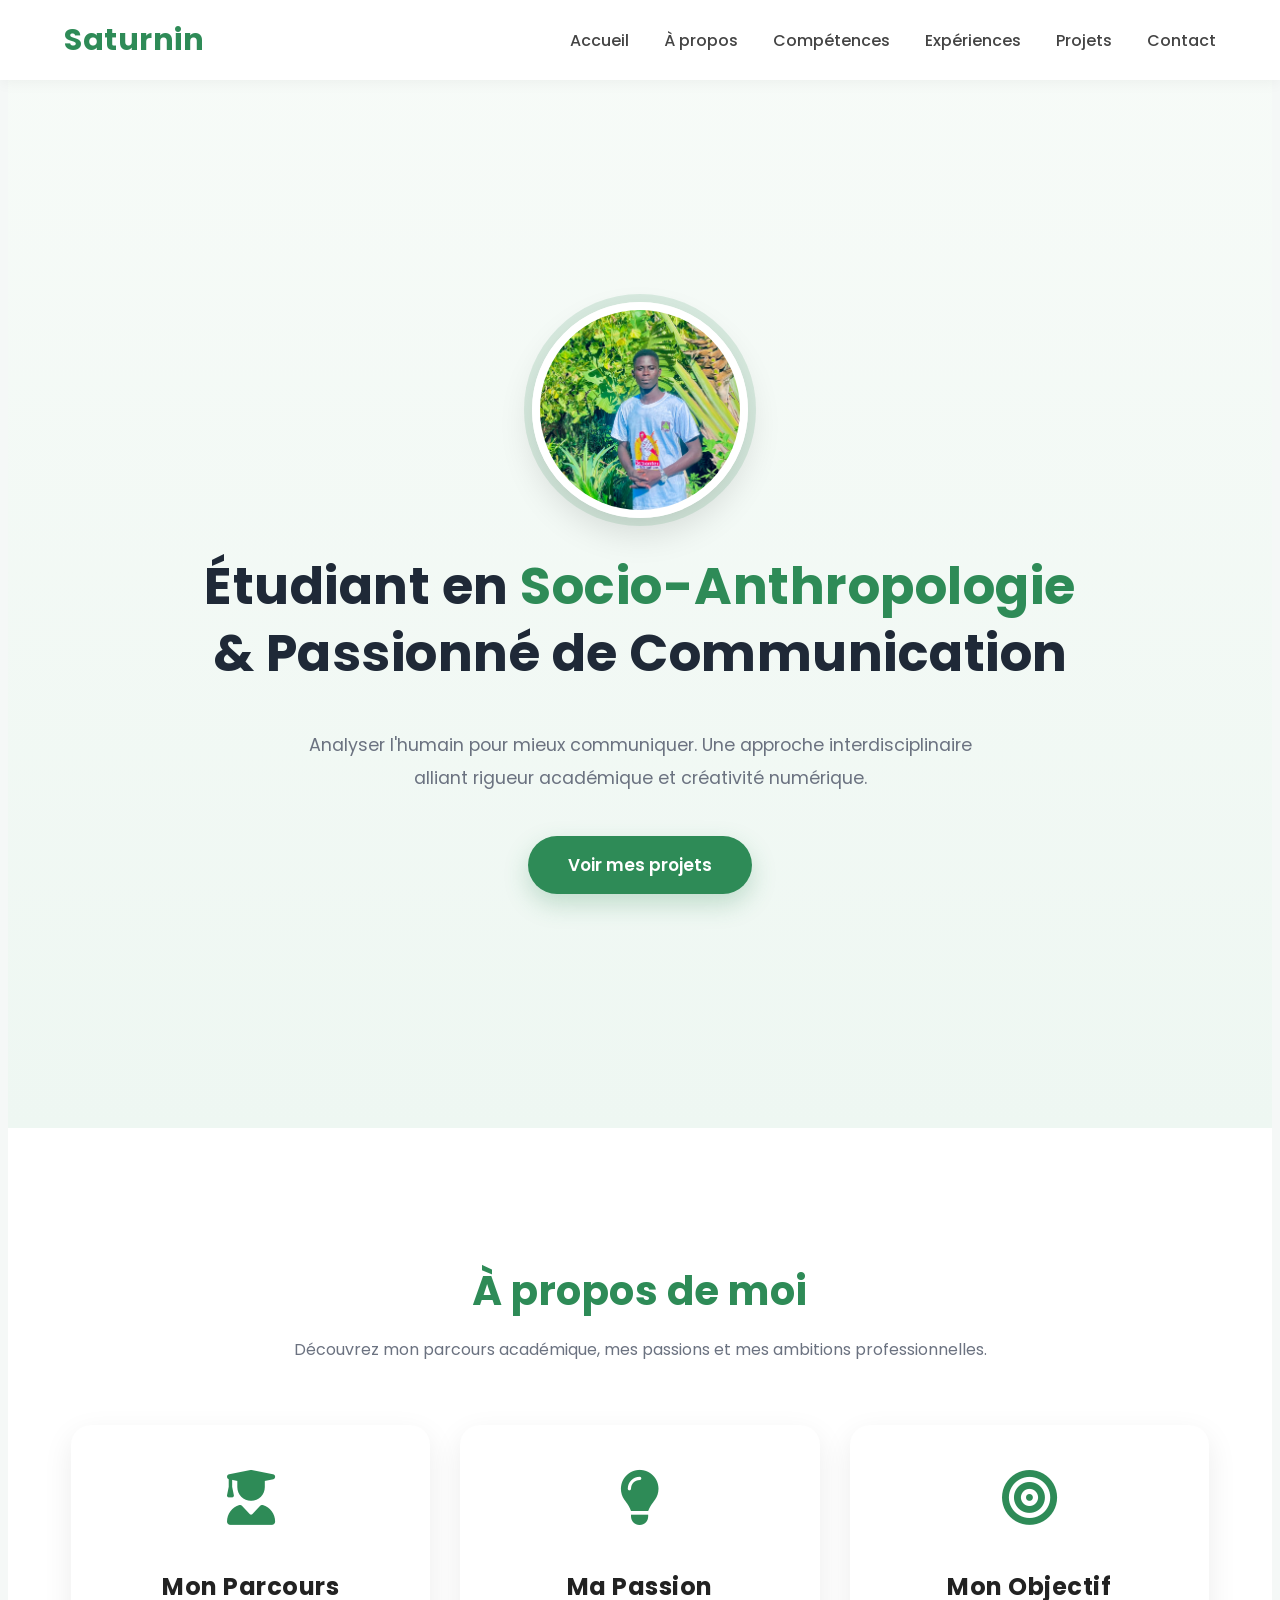
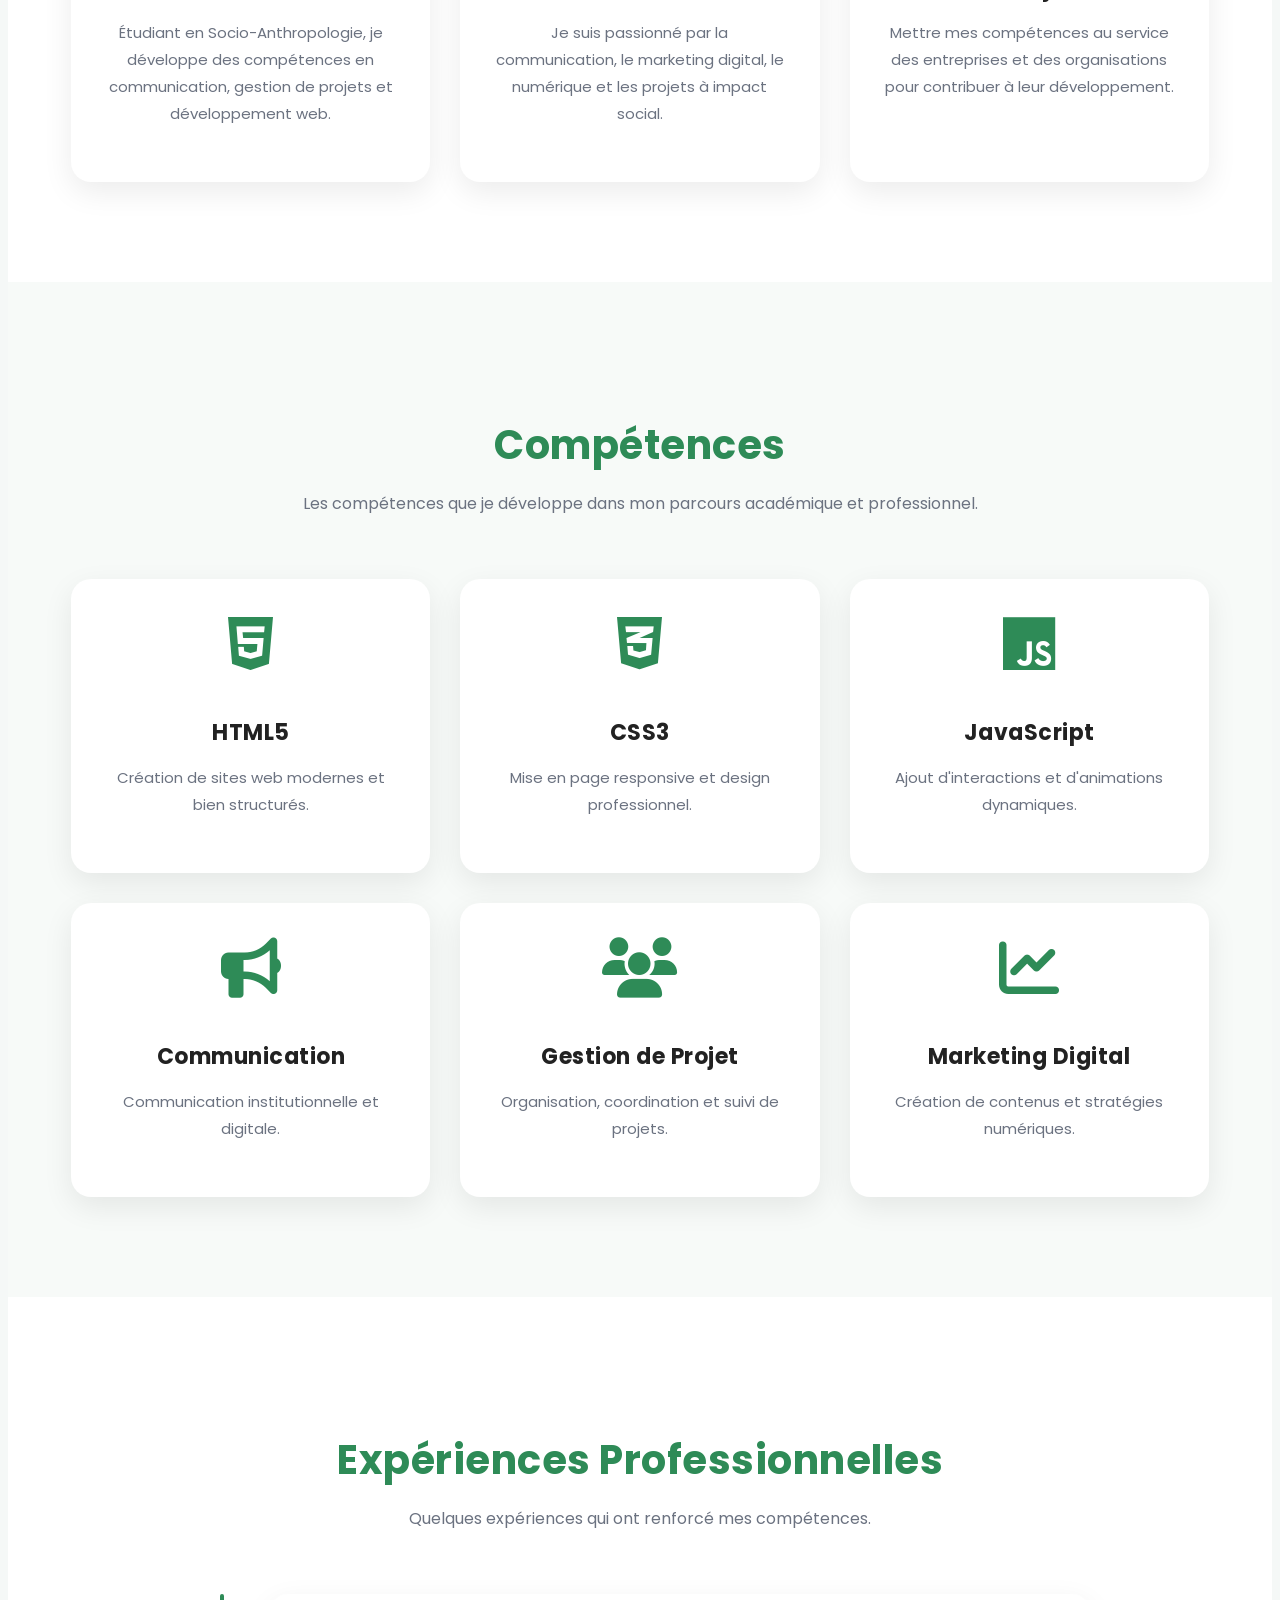
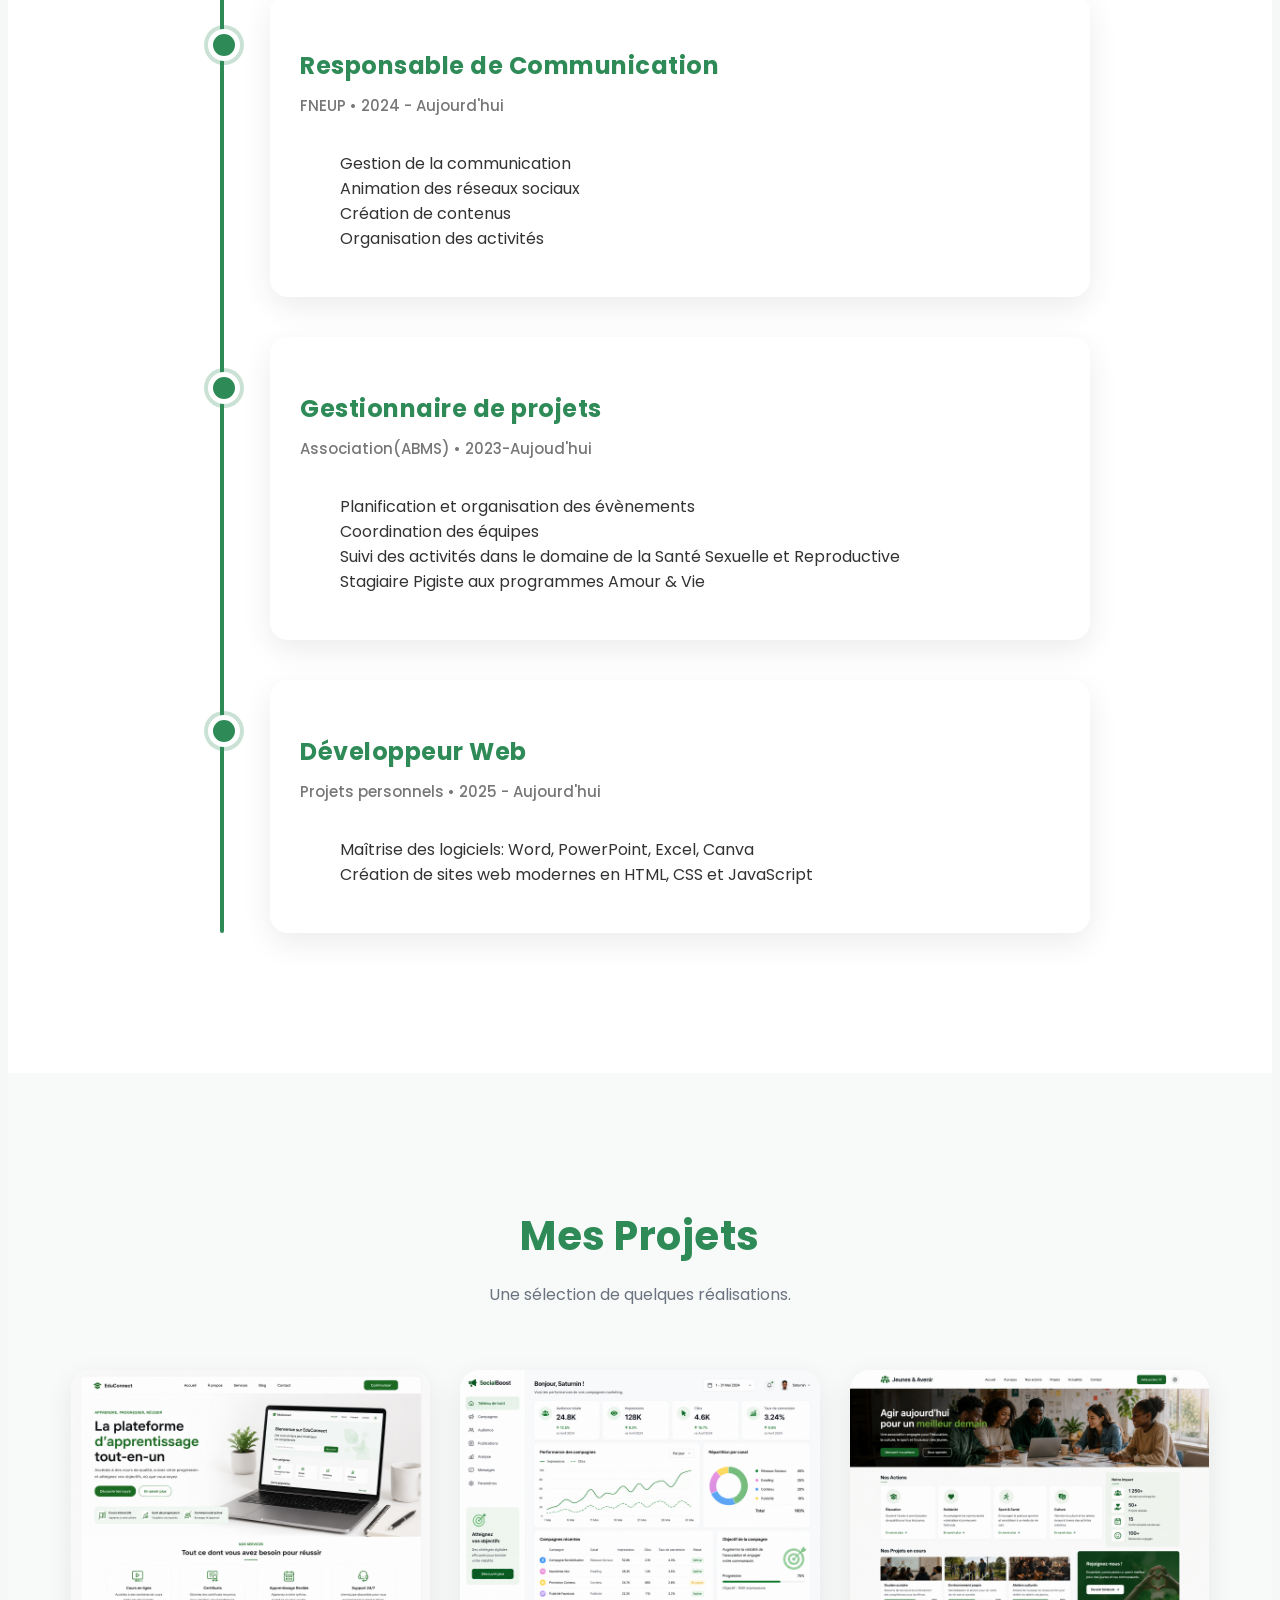
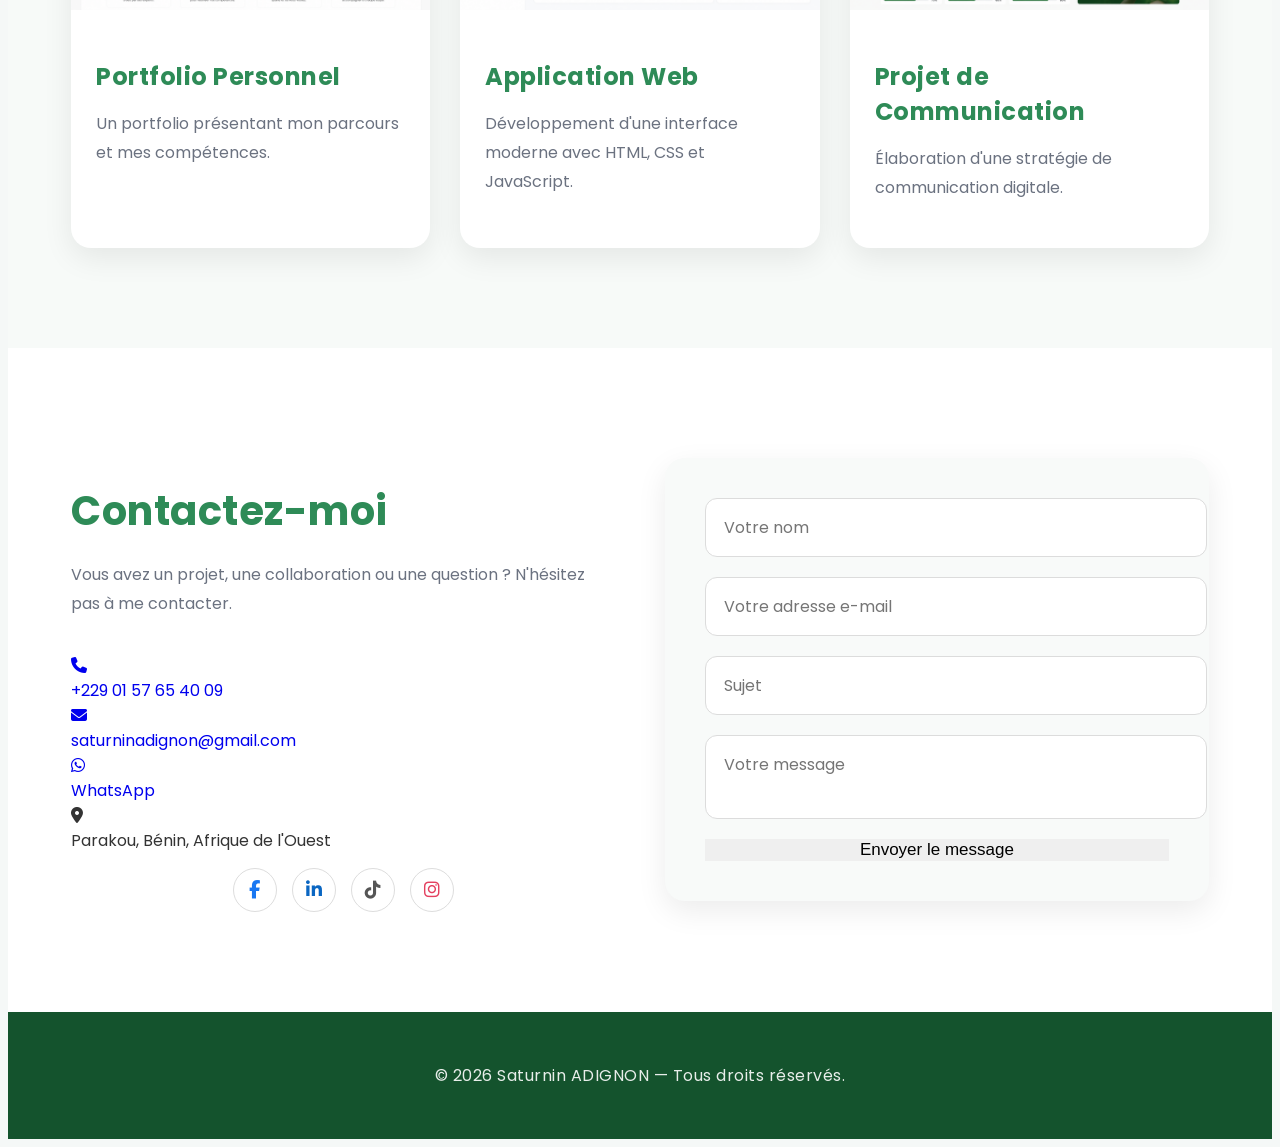
==== commit da8af1a3: "Update index.html" ====
--- a/index.html
+++ b/index.html
@@ -425,7 +425,7 @@
     <div class="social-nouveau">
                 <a href="https://www.facebook.com/profile.php?id=61576527830989" target="_blank" class="fb"><i class="fab fa-facebook-f"></i></a>
                 <a href="https://www.linkedin.com/in/saturnin-adignon-68b606406" target="_blank" class="in"><i class="fab fa-linkedin-in"></i></a>
-                <a href="https://github.com/copilot" target="_blank" class="gh"><i class="fab fa-github"></i></a>
+                <a href="https://www.tiktok.com/@saturnin.2004" target="_blank"><i class="fab fa-tiktok"></i></a>
                 <a href="https://www.instagram.com/adignonmahugnon" target="_blank" class="ig"><i class="fab fa-instagram"></i></a>
           </div>
 
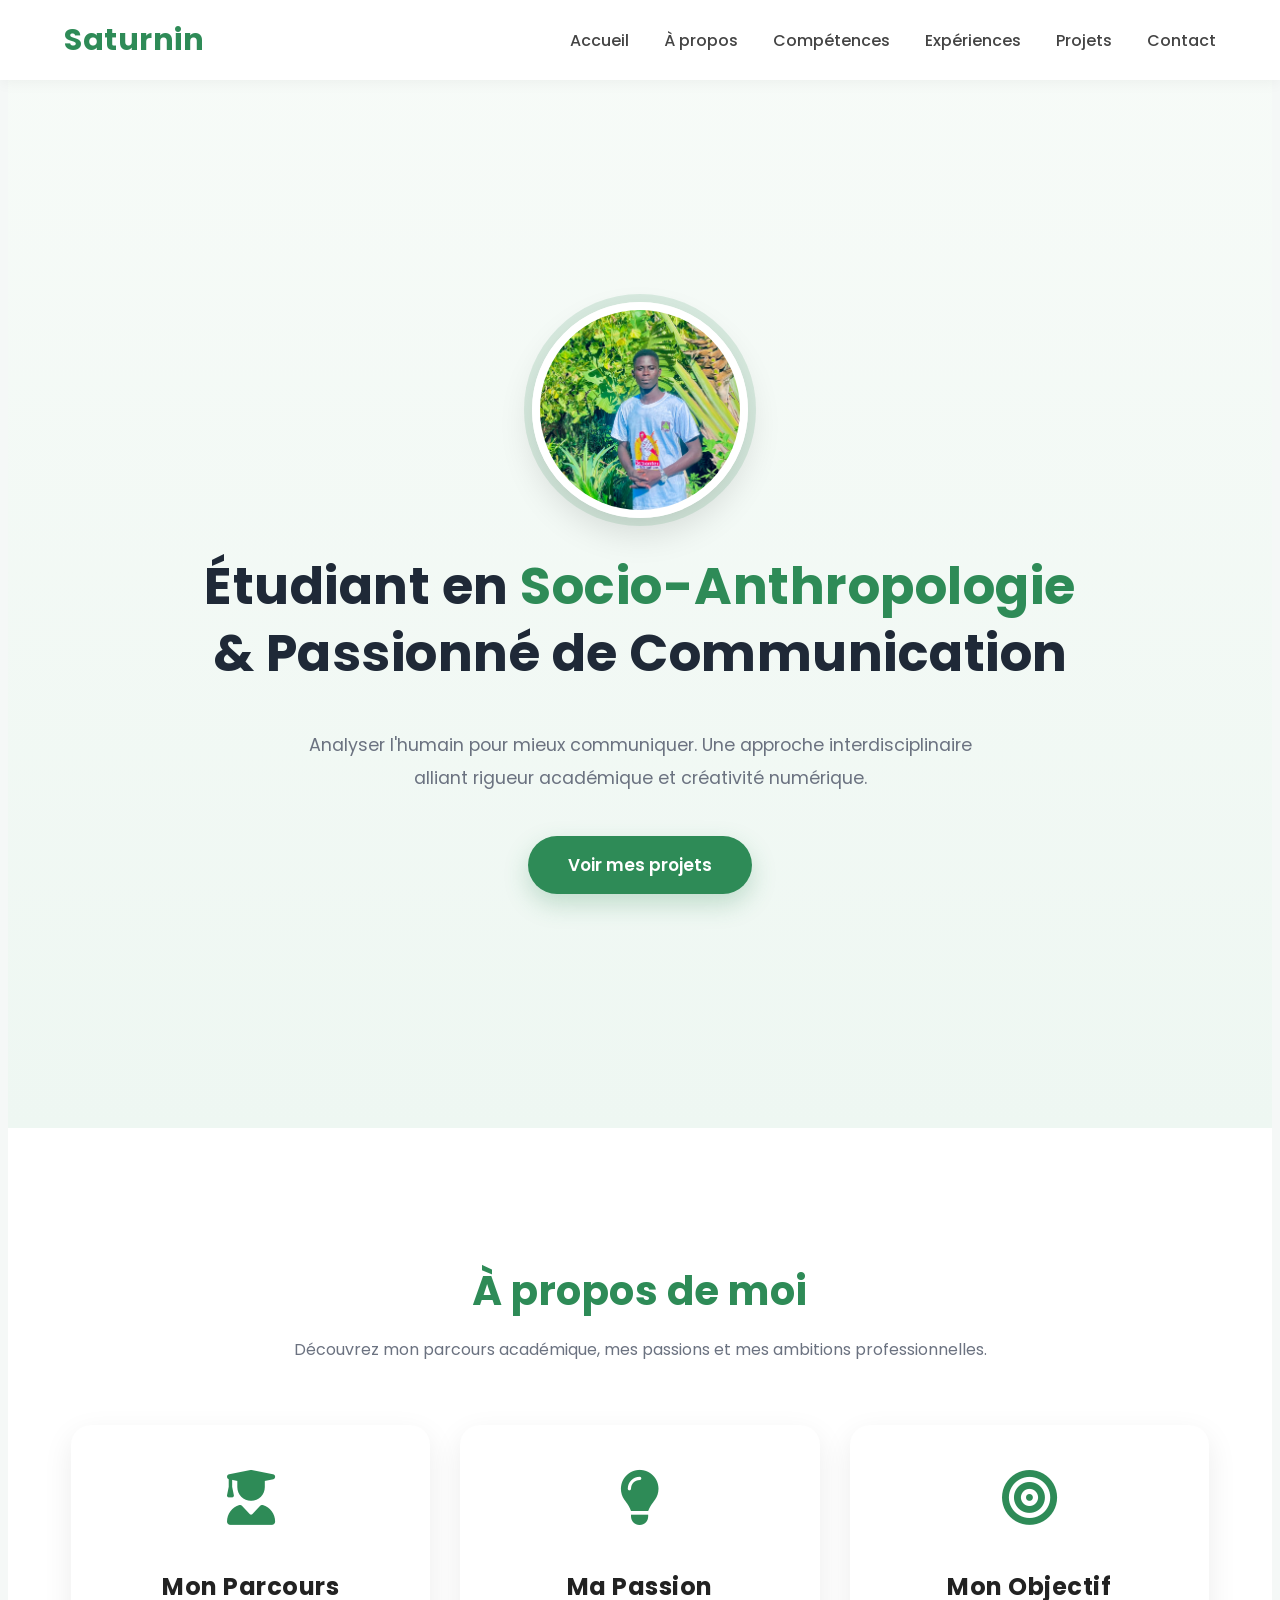
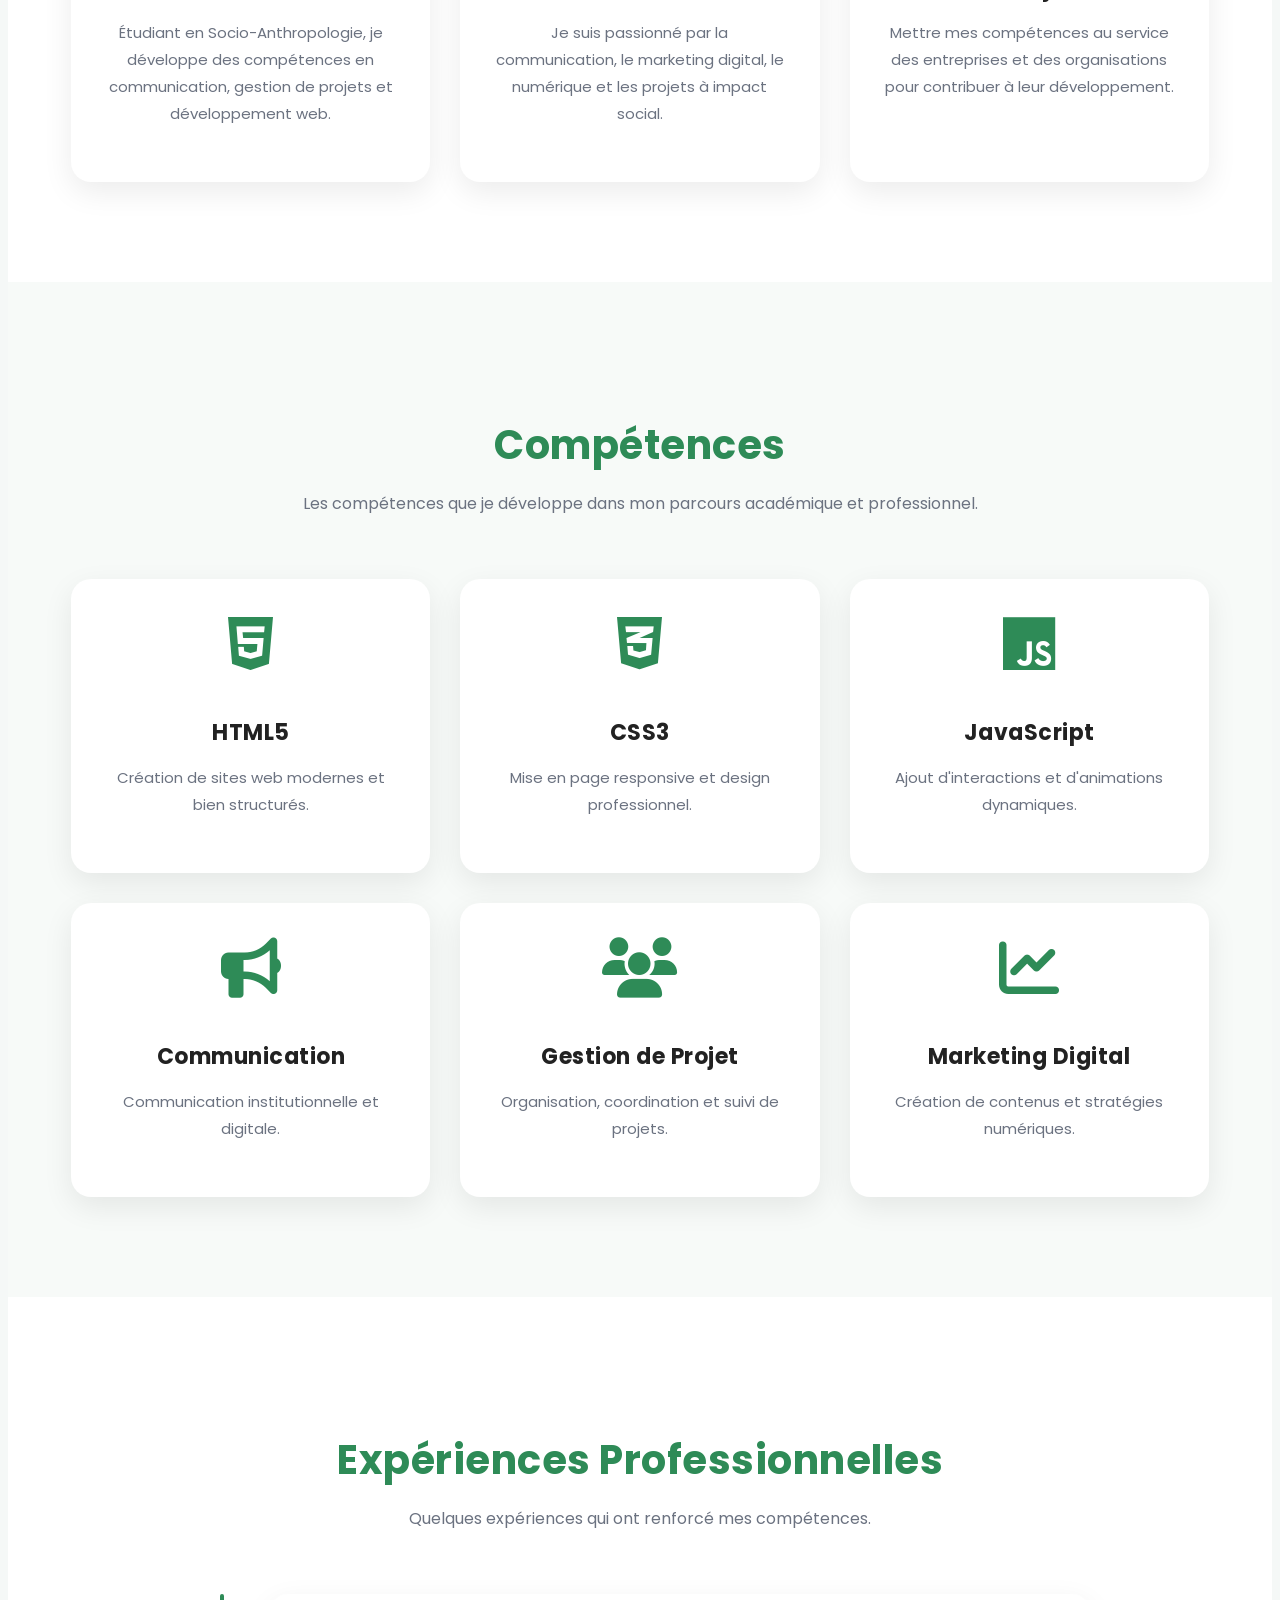
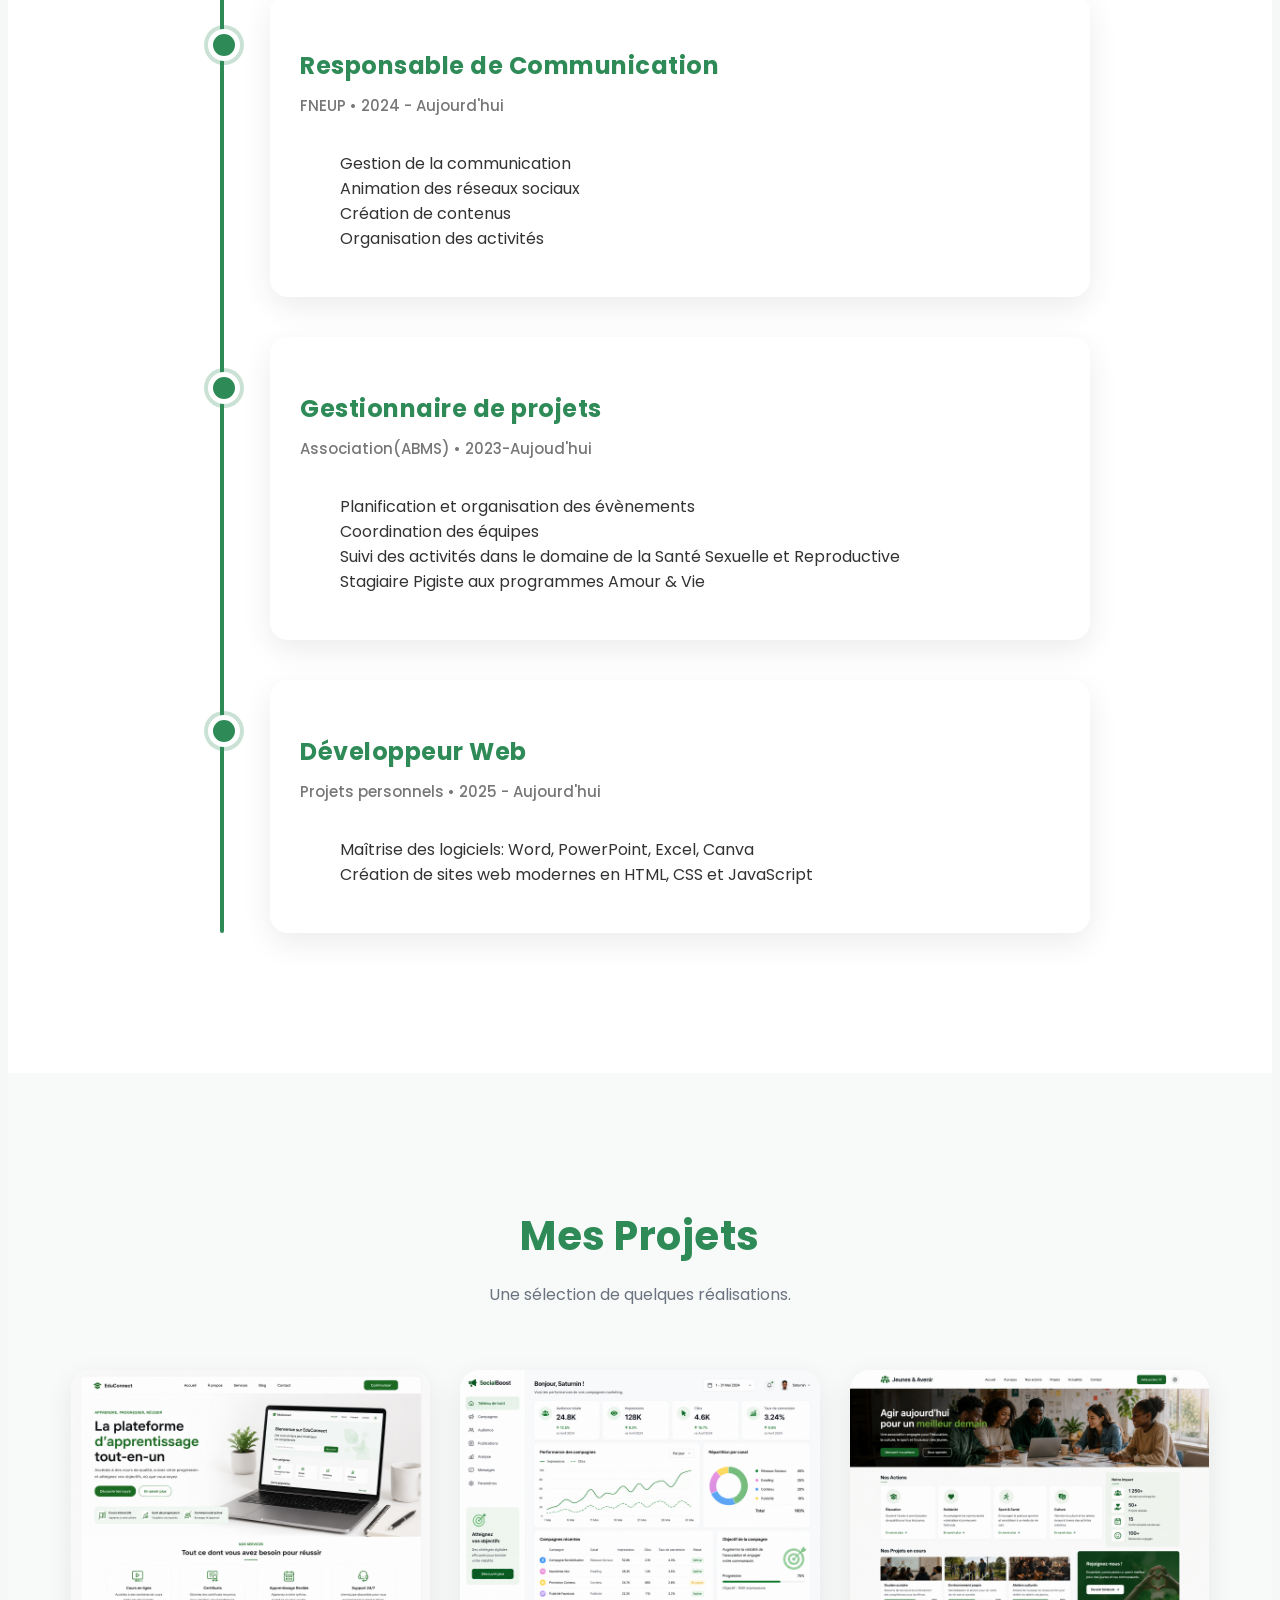
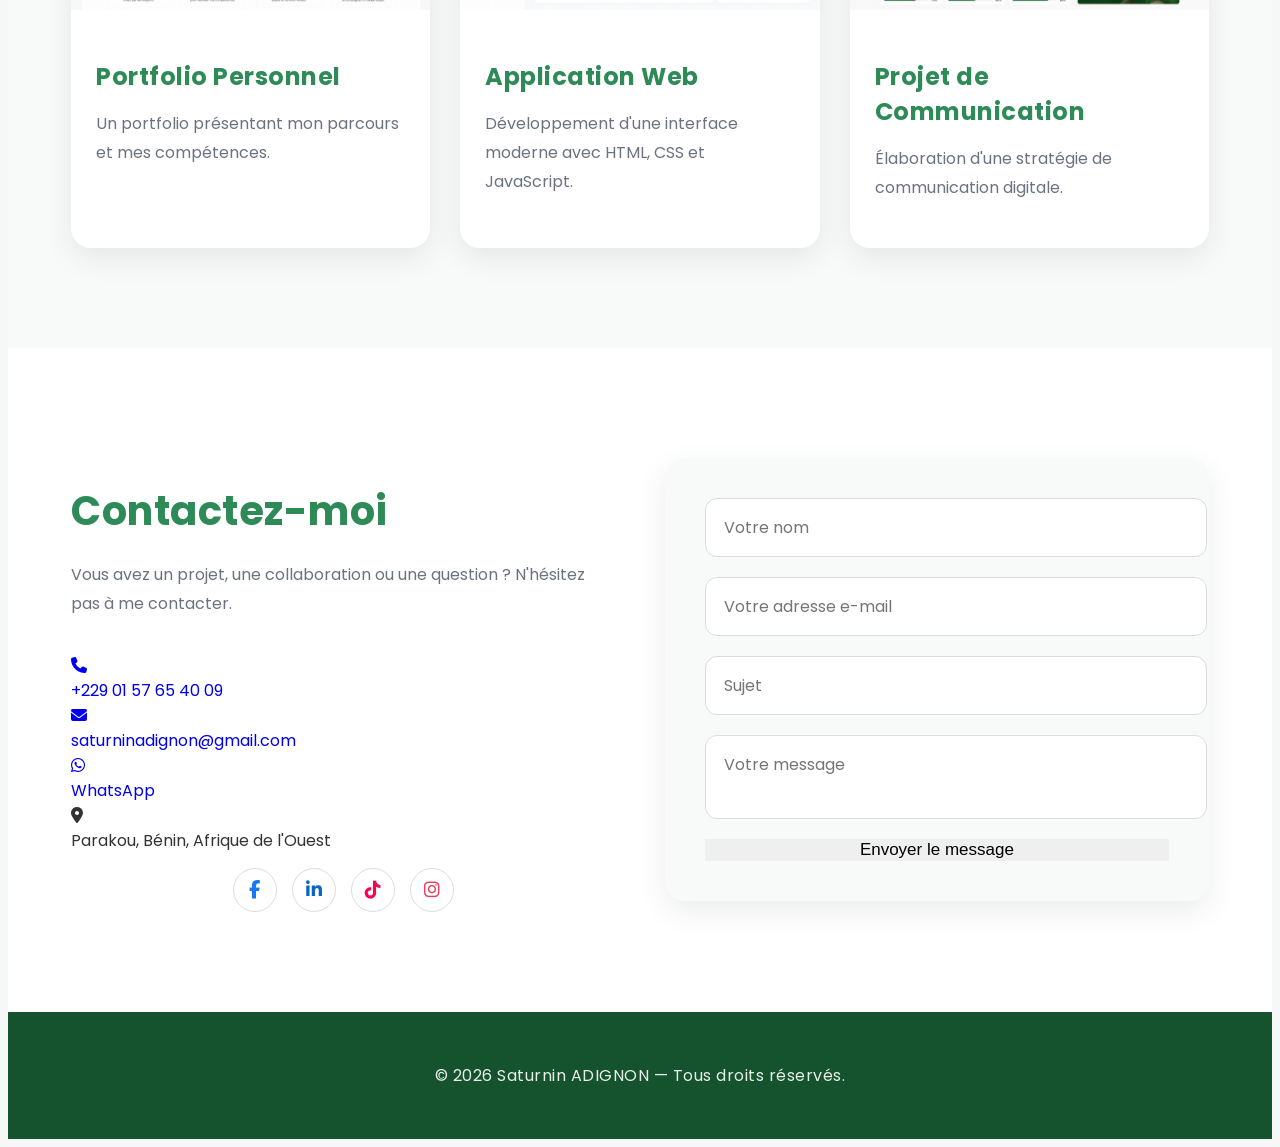
==== commit 8be7135b: "Update index.html" ====
--- a/index.html
+++ b/index.html
@@ -418,14 +418,14 @@
 .social-nouveau a:hover { transform: scale(1.1); border-color: #25D366; }
 .social-nouveau .fb i { color: #1877F2; }
 .social-nouveau .in i { color: #0A66C2; }
-.social-nouveau .gh i { color: #333; }
+.social-nouveau .tk i { color: #ff0050; }
 .social-nouveau .ig i { color: #E4405F; }
-</style>
+ </style>
 
     <div class="social-nouveau">
                 <a href="https://www.facebook.com/profile.php?id=61576527830989" target="_blank" class="fb"><i class="fab fa-facebook-f"></i></a>
                 <a href="https://www.linkedin.com/in/saturnin-adignon-68b606406" target="_blank" class="in"><i class="fab fa-linkedin-in"></i></a>
-                <a href="https://www.tiktok.com/@saturnin.2004" target="_blank"><i class="fab fa-tiktok"></i></a>
+                <a href="https://www.tiktok.com/@saturnin.2004" target="_blank"><i class="fab fa-tiktok" style="color: #ff0050;"></i></a>
                 <a href="https://www.instagram.com/adignonmahugnon" target="_blank" class="ig"><i class="fab fa-instagram"></i></a>
           </div>
 
@@ -448,7 +448,7 @@
                </form>
             </div>
 
-        </div>
+         </div>
 
     </div>
 
